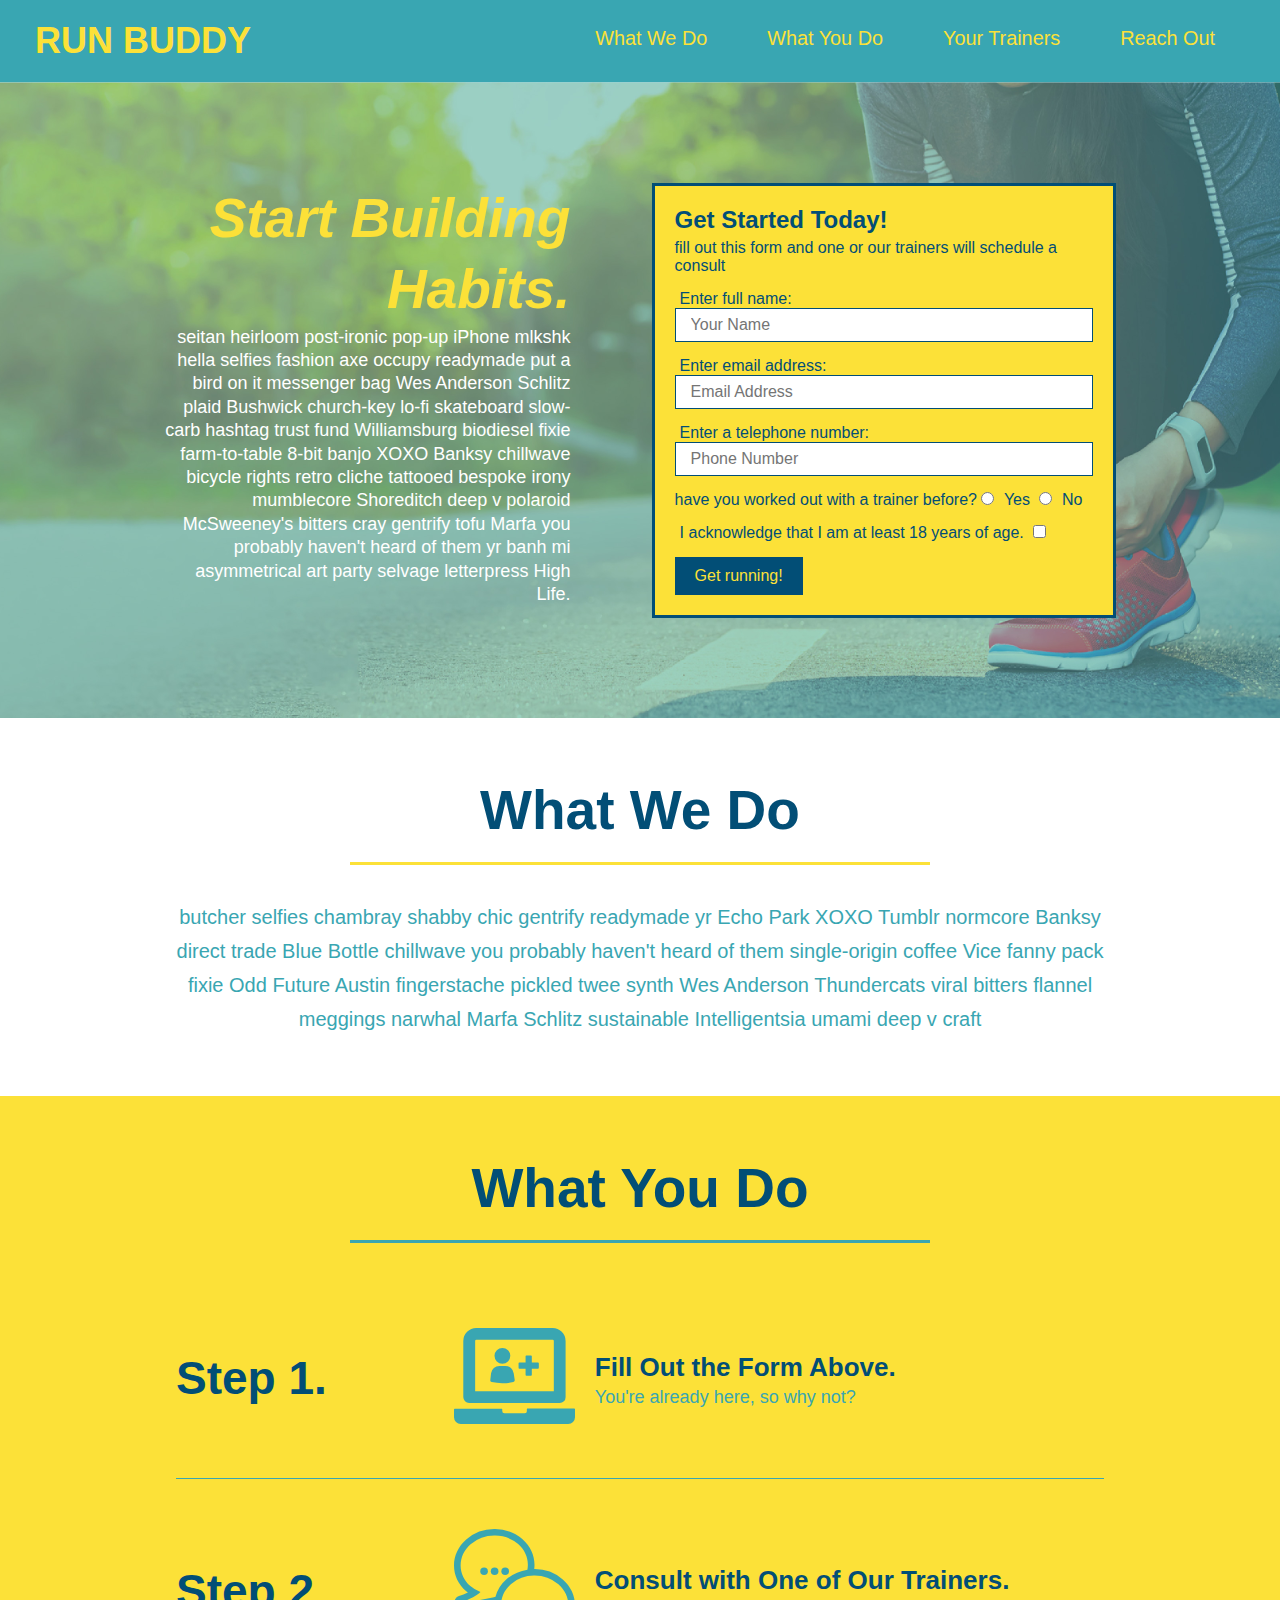
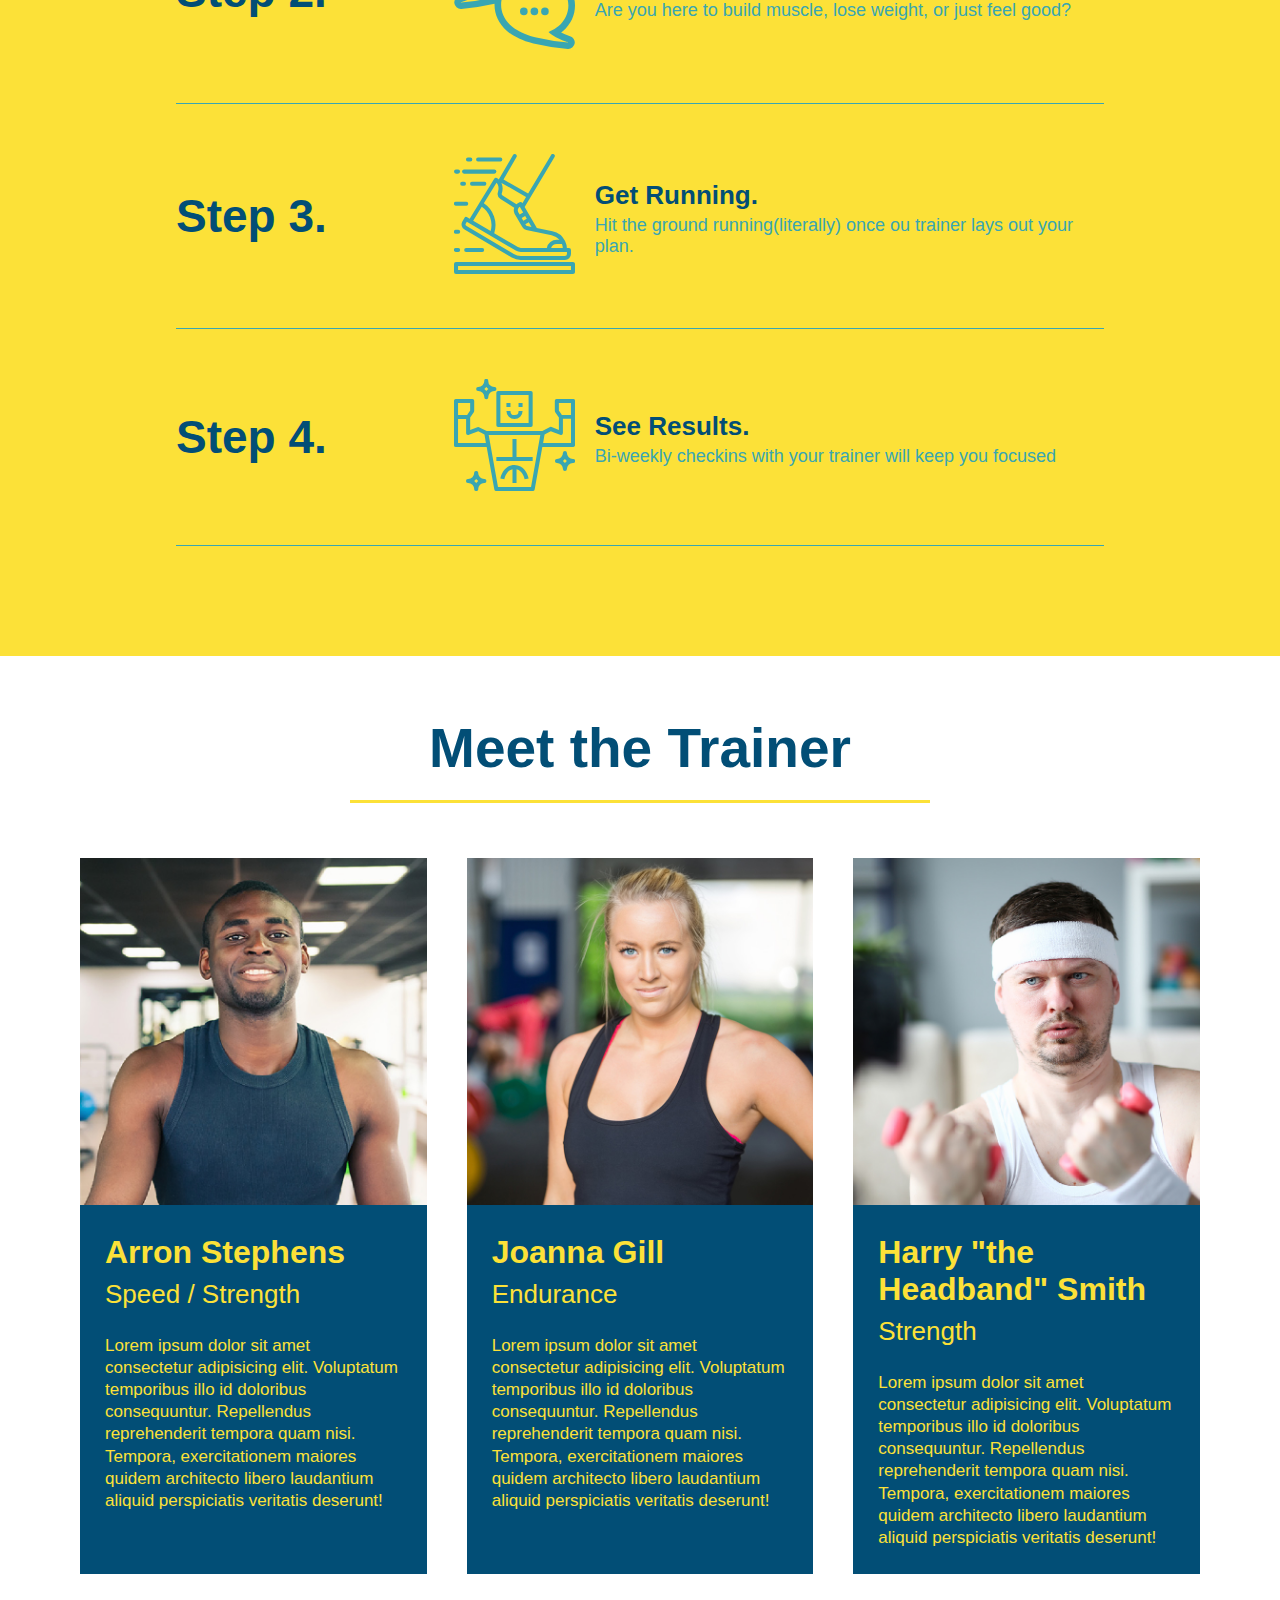
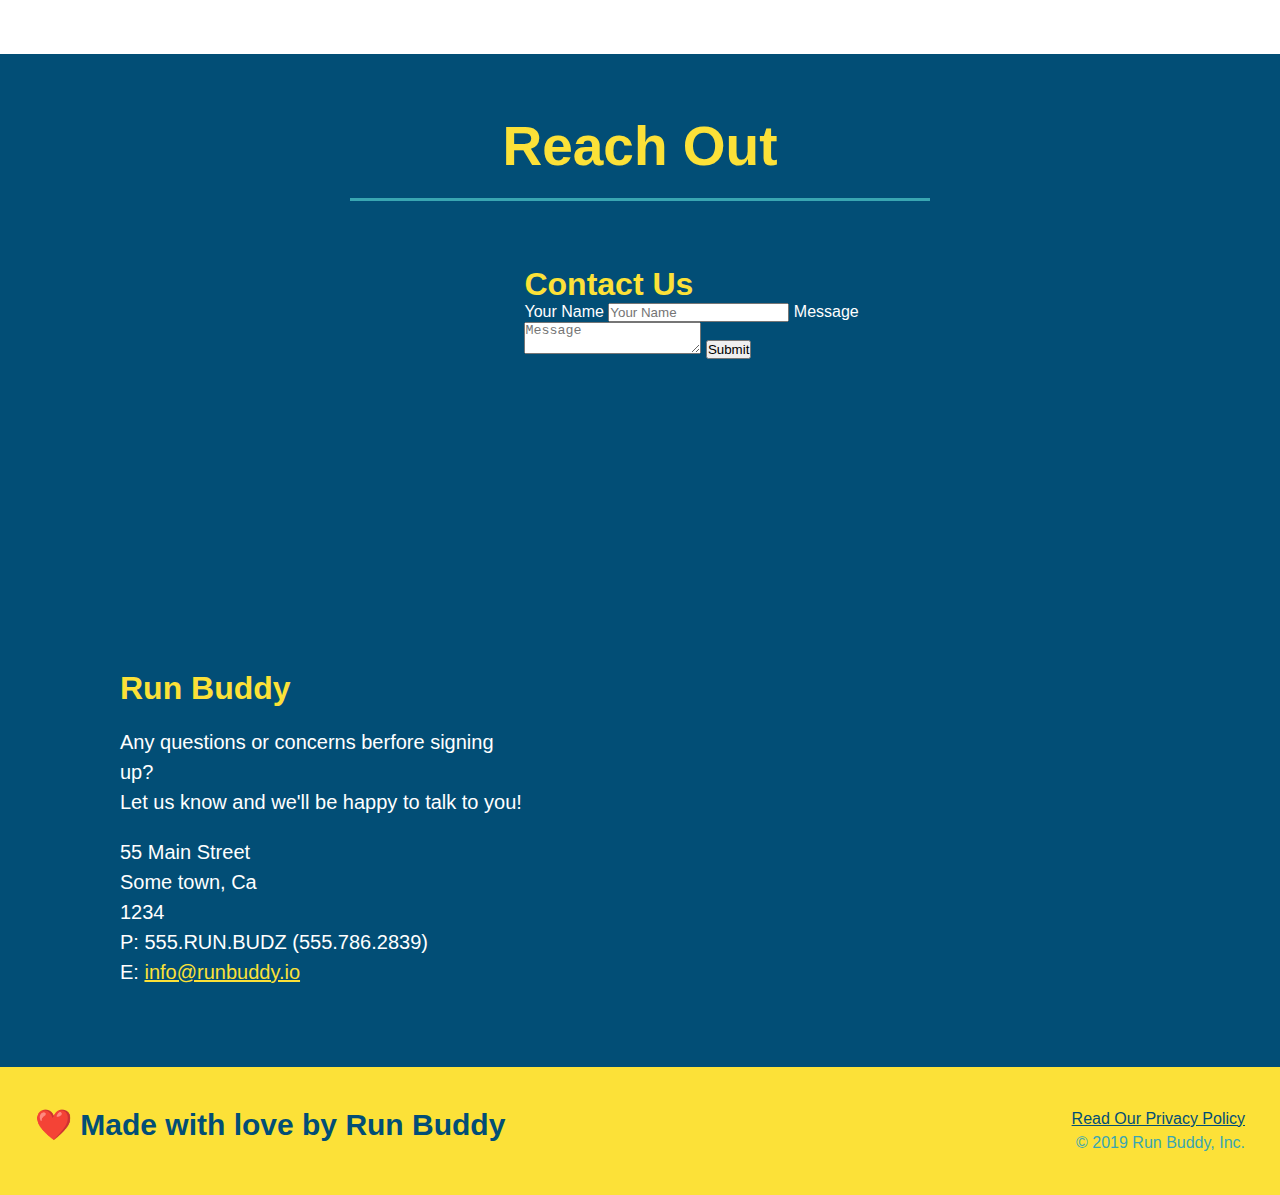
==== index.html @ 31d6e6ce "add flexbox to the trainers" ====
<!DOCTYPE html>
<html lang="EN">
    <head>
        <meta charset="UTF-8" />
        <title>Run Buddy</title>

        <link rel="stylesheet" href="./assets/css/style.css" />
    </head>
    <body>
        <!-- navigation-->
        <header>
            <h1>
                <a href="/">RUN BUDDY</a>
            </h1>
            <Nav>
                <!--  Unordered list element-->
                <ul>
                    <!--  List item element  -->    
                    <li>
                        <!--  Anchor element  -->
                        <a href="#what-we-do">What We Do</a>
                    </li>
                    <li>
                        <a href="#what-you-do">What You Do</a>
                    </li>
                    <li>
                        <a href="#your-trainers">Your Trainers</a>
                    </li>
                    <li>
                        <a href="#reach-out">Reach Out</a>
                    </li>
                </ul>
            </Nav> 
        </header> 
        
        <!--hero/jumbotron-->
        <section class="hero">
            <div class="hero-cta">
                <h2>Start Building Habits.</h2>
                <p>
                  seitan heirloom post-ironic pop-up iPhone mlkshk hella selfies fashion axe occupy readymade put a bird on it
                  messenger bag Wes Anderson Schlitz plaid Bushwick church-key lo-fi skateboard slow-carb hashtag trust fund
                  Williamsburg biodiesel fixie farm-to-table 8-bit banjo XOXO Banksy chillwave bicycle rights retro cliche
                  tattooed bespoke irony mumblecore Shoreditch deep v polaroid McSweeney's bitters cray gentrify tofu Marfa you
                  probably haven't heard of them yr banh mi asymmetrical art party selvage letterpress High Life.
                </p>
            </div>
            <div class="hero-form">
                <h3>Get Started Today!</h3>
                <p>fill out this form and one or our trainers will schedule a consult</p>
                <!--  add form element-->
                <form>
                    <label for="name">Enter full name:</label>
                    <input type="text" placeholder="Your Name" name="name"  id="name" class="form-input">

                    <label for="email">Enter email address:</label>
                    <input type="email" placeholder="Email Address" name="email" id="email" class="form-input">
                    
                    <label for="phone">Enter a telephone number:</label>
                    <input type="tel" placeholder="Phone Number" name="phone" id="phone" class="form-input">
                    <p>
                        have you worked out with a trainer before?
                        <input type="radio" name="trainer-confirm" id="trainer-yes"/>
                        <label for="trainer-yes">Yes</label>
                        <input type="radio" name="trainer-confirm" id="trainer-no"/>
                        <label for="trainer-no">No</label>
                    </p>
                    <p>
                        <label for="checkbox">
                            I acknowledge that I am at least 18 years of age.
                        </label>
                        <input type="checkbox" name="age-confirm" id="checkbox" />
                    </p>
                    <button type="submit">
                        Get running!
                    </button>
                </form>
            </div>
        </section>
        <!-- end hero-->

        <!--"What we do" section-->
        <section id="what-we-do" class="intro">
            <!-- Wrap every h2 with a class of "seciton-title" in this div!-->
            <div class="flex-row">
                <h2 class="section-title primary-border">What We Do</h2>
            </div>
            <div class="flex-row">
                <p>
                    butcher selfies chambray shabby chic gentrify readymade yr Echo Park XOXO Tumblr normcore Banksy direct trade Blue Bottle chillwave you probably haven't heard of them single-origin coffee Vice fanny pack fixie Odd Future Austin fingerstache pickled twee synth Wes Anderson Thundercats viral bitters flannel meggings narwhal Marfa Schlitz sustainable Intelligentsia umami deep v craft
                </p>
            </div>
        </section>
        
        <!--"What you do" section-->
        <section id="what-you-do" class="steps">
            <div class="flex-row">
                <h2 class="section-title secondary-border">What You Do</h2>
            </div>


            <!--insert this img element-->
            <div class="step">
                <h3>Step 1.</h3>
                <div class="step-info">
                    <div class="step-img">        
                        <img src="./assets/images/step-1.svg" alt="" />
                    </div>    
                    <div class="step-text">   
                        <h4>Fill Out the Form Above.</h4>
                        <p>You're already here, so why not?</p>
                    </div>     
                </div>
            </div>
        
            <div class="step">
                <h3>Step 2.</h3>
                <div class="step-info">
                    <div class="step-img">
                        <img src="./assets/images/step-2.svg" alt="" />
                    </div>
                    <div class="step-text">
                        <h4>Consult with One of Our Trainers.</h4>
                        <p>Are you here to build muscle, lose weight, or just feel good?</p>
                    </div>
                </div>
            </div>

            <div class="step">
                <h3>Step 3.</h3>
                <div class="step-info">
                    <div class="step-img">
                        <img src="./assets/images/step-3.svg" alt="" />
                    </div>
                    <div class="step-text">
                        <h4>Get Running.</h4>
                        <p> Hit the ground running(literally) once ou trainer lays out your plan.</p>
                    </div>
                 </div>
            </div>

            <div class="step">
                <h3>Step 4.</h3>
                <div class="step-info">
                    <div class="step-img">
                        <img src="./assets/images/step-4.svg" alt="" />
                    </div>
                    <div class="step-text">
                        <h4>See Results.</h4>
                        <p>Bi-weekly checkins with your trainer will keep you focused</p>
                    </div>
                </div>
            </div>
        </section>
        
        <!-- "meet the trainers" section -->
        
        <section id="your-trainers">
            <div class="flex-row">
                <h2 class="section-title primary-border">Meet the Trainer</h2>
            </div>
            <div class="trainers">
                <!-- First Trainer Bio -->
                <article class="trainer">
                    <img src="./assets/images/trainer-1.jpg" alt="Arron Stephens in his workout clothes, ready to pump iron">
                    <div class="trainer-bio">
                        <h3 class="trainer-name">Arron Stephens</h3>
                        <h4 class="trainer-role">Speed / Strength</h4>
                        <p>Lorem ipsum dolor sit amet consectetur adipisicing elit. Voluptatum temporibus illo id doloribus consequuntur. Repellendus reprehenderit tempora quam nisi. Tempora, exercitationem maiores quidem architecto libero laudantium aliquid perspiciatis veritatis deserunt!
                        </p>
                    </div>
                </article>
                
                <!-- Second Trainer Bio -->
                <article class="trainer">
                    <img src="./assets/images/trainer-2.jpg" alt="Joanna Gill cooling off after a workout">
                    <div class="trainer-bio">
                        <h3 class="trainer-name">Joanna Gill</h3>
                        <h4 class="trainer-role">Endurance</h4>
                        <p>Lorem ipsum dolor sit amet consectetur adipisicing elit. Voluptatum temporibus illo id doloribus consequuntur. Repellendus reprehenderit tempora quam nisi. Tempora, exercitationem maiores quidem architecto libero laudantium aliquid perspiciatis veritatis deserunt!
                        </p>
                    </div>
                </article>

                <!-- Third Trainer Bio -->
                <article class="trainer">
                    <img src="./assets/images/trainer-3.jpg" alt= "Harry Smith wearing a headband and lifting comically small pink weights">
                    <div class="trainer-bio">
                        <h3 class="trainer-name">Harry "the Headband" Smith</h3>
                        <h4 class="trainer-role">Strength</h4>
                        <p>Lorem ipsum dolor sit amet consectetur adipisicing elit. Voluptatum temporibus illo id doloribus consequuntur. Repellendus reprehenderit tempora quam nisi. Tempora, exercitationem maiores quidem architecto libero laudantium aliquid perspiciatis veritatis deserunt!
                        </p>
                    </div>
                </article>
            </div>
        </section>
        
        <!-- "reach out" section-->
        <section id="reach-out" class="contact">
            <div class="flex-row">
                <h2 class="section-title secondary-border">Reach Out</h2>
            </div>
            <div class="contact-info">
                <iframe 
                    src="https://www.google.com/maps/embed?pb=!1m18!1m12!1m3!1d3499.923875413052!2d-99.82220268714012!3d28.691923688145998!2m3!1f0!2f0!3f0!3m2!1i1024!2i768!4f13.1!3m3!1m2!1s0x865e4a06e505fc39%3A0x5a291e95e48bec78!2s1224%20E%20Holland%20St%2C%20Crystal%20City%2C%20TX%2078839!5e0!3m2!1sen!2sus!4v1590359503864!5m2!1sen!2sus"
                    frameborder="0"
                    style="border:0"
                    allowfullscreen=""
                    aria-hidden="false"
                    tabindex="0"
                >
                </iframe>
                <div class="contact-form">
                    <h3>Contact Us</h3>
                    <form>
                      <label for="contact-name">Your Name</label>
                      <input type="text" id="contact-name" placeholder="Your Name" />
                  
                      <label for="contact-message">Message</label>
                      <textarea id="contact-message" placeholder="Message"></textarea>
                  
                      <button type="submit">Submit</button>
                    </form>
                  </div>

            <div>
                <h3>Run Buddy</h3>
                <p>
                    Any questions or concerns berfore signing up?
                    <br />
                    Let us know and we'll be happy to talk to you!
                </p>
                <address>
                    55 Main Street <br/>
                    Some town, Ca <br/>
                    1234<br/>
                    P: 555.RUN.BUDZ (555.786.2839)<br/>
                    E: <a href="mailto:info@runbuddy.io">info@runbuddy.io</a>
                </address>
            </div>
        </section>
        
        <!--footer-->
        <footer>
            <h2>❤️ Made with love by Run Buddy</h2>
            <div>
                <a href="./privacy-policy.html">Read Our Privacy Policy</a><br/>
                &copy; 2019 Run Buddy, Inc.
            </div>
        </footer>            
    </body>
</html>
---- assets/css/style.css ----
* {
    margin: 0;
    padding: 0;
    box-sizing: border-box;
}


body {
    /*more on this crazy alphanumerical value in a minute! */
    color: #39a6b2;
    font-family: helvetica, Arial, sans-serif;
}
/* apply styles to <header> */

header {
    padding: 20px 35px;
    background-color: #39a6b2;
    display: flex;
    justify-content: space-between;
    flex-wrap: wrap;
}

header h1 {
    font-weight: bold;
    margin: 0;
    font-size: 36px;
    color: #fce138;    
}

header a { 
    text-decoration: none;
    color: #fce138;
}

header nav {
    margin: 7px 0;
}

/*header nav ul li {
    display: inline;
}*/

header nav ul {
    display: flex;
    flex-wrap: wrap;
    justify-content: space-between;
    align-items: center;
    list-style: none;
}

header nav ul li a{
    margin: 0 30px;
    font-weight: lighter;
    font-size: 1.55vw;
}

footer {
    background: #fce138;
    width: 100%;
    padding: 40px 35px;
    display: flex;
    justify-content: space-between;
    flex-wrap: wrap;
}

footer h2 {
    color: #024e76;
    font-size: 30px;
    margin: 0;
}

footer div {
    line-height: 1.5;
    text-align: right;
}

footer a {
    color: #024e76;
}

section {
    padding: 60px;
}

/* Hero Sytle Start */
.hero {
    background-image: url("../images/hero-bg.jpg");
    background-size: cover;
    background-position: center;
    display: flex;
    justify-content: center;
    flex-wrap: wrap;
}

.hero-cta {
    width: 35%;
    text-align: right;
    margin: 3.5%;
    color: #fff;
    font-size: 18px;
    line-height: 1.3;
  }

  .hero-cta h2 {
    font-style: italic;
    font-size: 55px;
    color: #fce138;
}

.hero-form {
    border: 3px solid #024e76;
    background-color: #fce138;
    padding: 20px;
    color:  #024e76;
    width: 40%;
    margin: 3.5%;
}

.hero-form h3 {
    font-size: 24px;
    margin: 0;
}

.hero-form p {
    margin: 5px 0 15px 0;
}

.form-input {
    border: 1px solid #024e76;
    display: block;
    padding: 7px 15px;
    font-size: 16px;
    width: 100%;
    margin-bottom: 15px;
}

.hero-form label {
    margin: 0 5px;
}

.hero-form button {
    color: #fce138;
    background-color: #024e76;
    border: none;
    padding: 10px 20px;
    font-size: 16px;
}
/* Hero Style End */

/* Removed for implementation of flexbox
.intro {
    text-align: center;
}*/

/* removed due to cosolitdation
.intro h2 {
    font-size: 55px;
    color: #024e76;
    margin-bottom: 35px;
    padding: 0 100px 20px 100px;
    border-bottom: 3px solid;
    border-color: #fce138;
    display: inline-block;
}*/

.intro p {
    line-height: 1.7;
    color: #39a6b2;
    width: 80%;
    font-size: 20px;
    margin: 0 auto;
    text-align: center;
}

.steps {
    /*text-align: center; -Removed for implementation of flexbox*/
    background: #fce138;
}

.step {
    margin: 50px auto;
    padding-bottom: 50px;
    width: 80%;
    border-bottom: 1px solid #39a6b2;
    display: flex;
    flex-wrap: wrap;
    align-items: center;
    justify-content: space-between;
}

/* removed due to cosolitdation
.steps h2 {
    font-size: 55px;
    color: #024e76;
    margin-bottom: 35px;
    padding: 0 100px 20px 100px;
    border-bottom: 3px solid;
    border-color: #39a6b2;
}*/

.section-title {
    font-size: 55px;
    color: #024e76;
    /* Removed for implementation of flexbox
    margin-bottom: 35px;
    padding: 0 100px 20px 100px;
    display: inline-block;*/
    border-bottom: 3px solid ;
    padding-bottom: 20px;
    text-align: center;
    margin: 0 auto 35px auto;
    width: 50%;
}

.primary-border {
    border-color: #fce138;
}

.secondary-border {
    border-color: #39a6b2;
}

/*.steps div {
    margin-bottom: 80px;
}*/

/*.steps img {
    width: 15%;
    margin: 10px 0;
}*/

.step h3 {
    color: #024e76;
    font-size: 46px;
    /*margin-top: 10px;*/
    flex: 1 30%;
}

.step-text h4{
    font-size: 26px;
    line-height: 1.5;
    color: #024e76;
}

.step-text p {
    color: #39a6b2;
    font-size: 18px;
}

.step-info {
    flex: 2 70%;
    display: flex;
    flex-wrap: wrap;
    align-items: center;
}

.step-img {
    flex: 1 12%;
    margin-right: 20px;
}

.step-text {
    flex: 12;
}

.step-img img {
    max-width: 100%;
}

/*.steps span {
    font-size: 38px;
}*/

/*trainers Style start*/
.trainers {
    /*text-align: center; -- Removed for implementation of flexbox */
    /*Added for creation of trainer cards*/
    width: 100%;
    margin: 0 auto;
    display: flex;
    flex-wrap: wrap;
    justify-content: space-around;
}
.trainer {
    /*width: 900px;-- Removed for creation of trainer cards*/
    margin: 20px;
    background: #024e76;
    color: #fce138;
    /*overflow: auto;-- Removed for creation of trainer cards*/
    flex: 1;

}

.trainer img {
    width: 100%;
    /*float: left;-- Removed for creation of trainer cards*/
}

.trainer-bio {
    padding: 25px;
    /*float: left;
    width: 65%;-- Removed for creation of trainer cards*/
}

.text-left {
    text-align: left;
}

.text-right {
    text-align: right;
}

.trainer-bio h3 {
    font-size: 32px;
    margin-bottom: 8px;
}

.trainer-bio h4 {
    font-weight: lighter;
    font-size: 26px;
    margin-bottom: 25px;
}

.trainer-bio p {
    font-size: 17px;
    line-height: 1.3;
}

/* REACH OUT STYLES START */
.contact {
    /*text-align: center; --  Removed for implementation of flexbox*/
    background: #024e76;
}

.contact h2 {
    color: #fce138
}

.contact-info iframe {
    width: 400px;
    height: 400px;
}

.contact-info div {
    width: 410px;
    display: inline-block;
    vertical-align: top;
    text-align: left;
    margin: 30px 0 0 60px;
    color: white;
}

.contact-info h3 {
    color: #fce138;
    font-size: 32px;
}

.contact-info p, .contact-info address {
    margin: 20px 0;
    line-height: 1.5;
    font-size: 20px;
    font-style: normal;
}

.contact-info a {
    color: #fce138;
}
/* REACH OUT STYLES END */

.flex-row {
    display: flex;
}
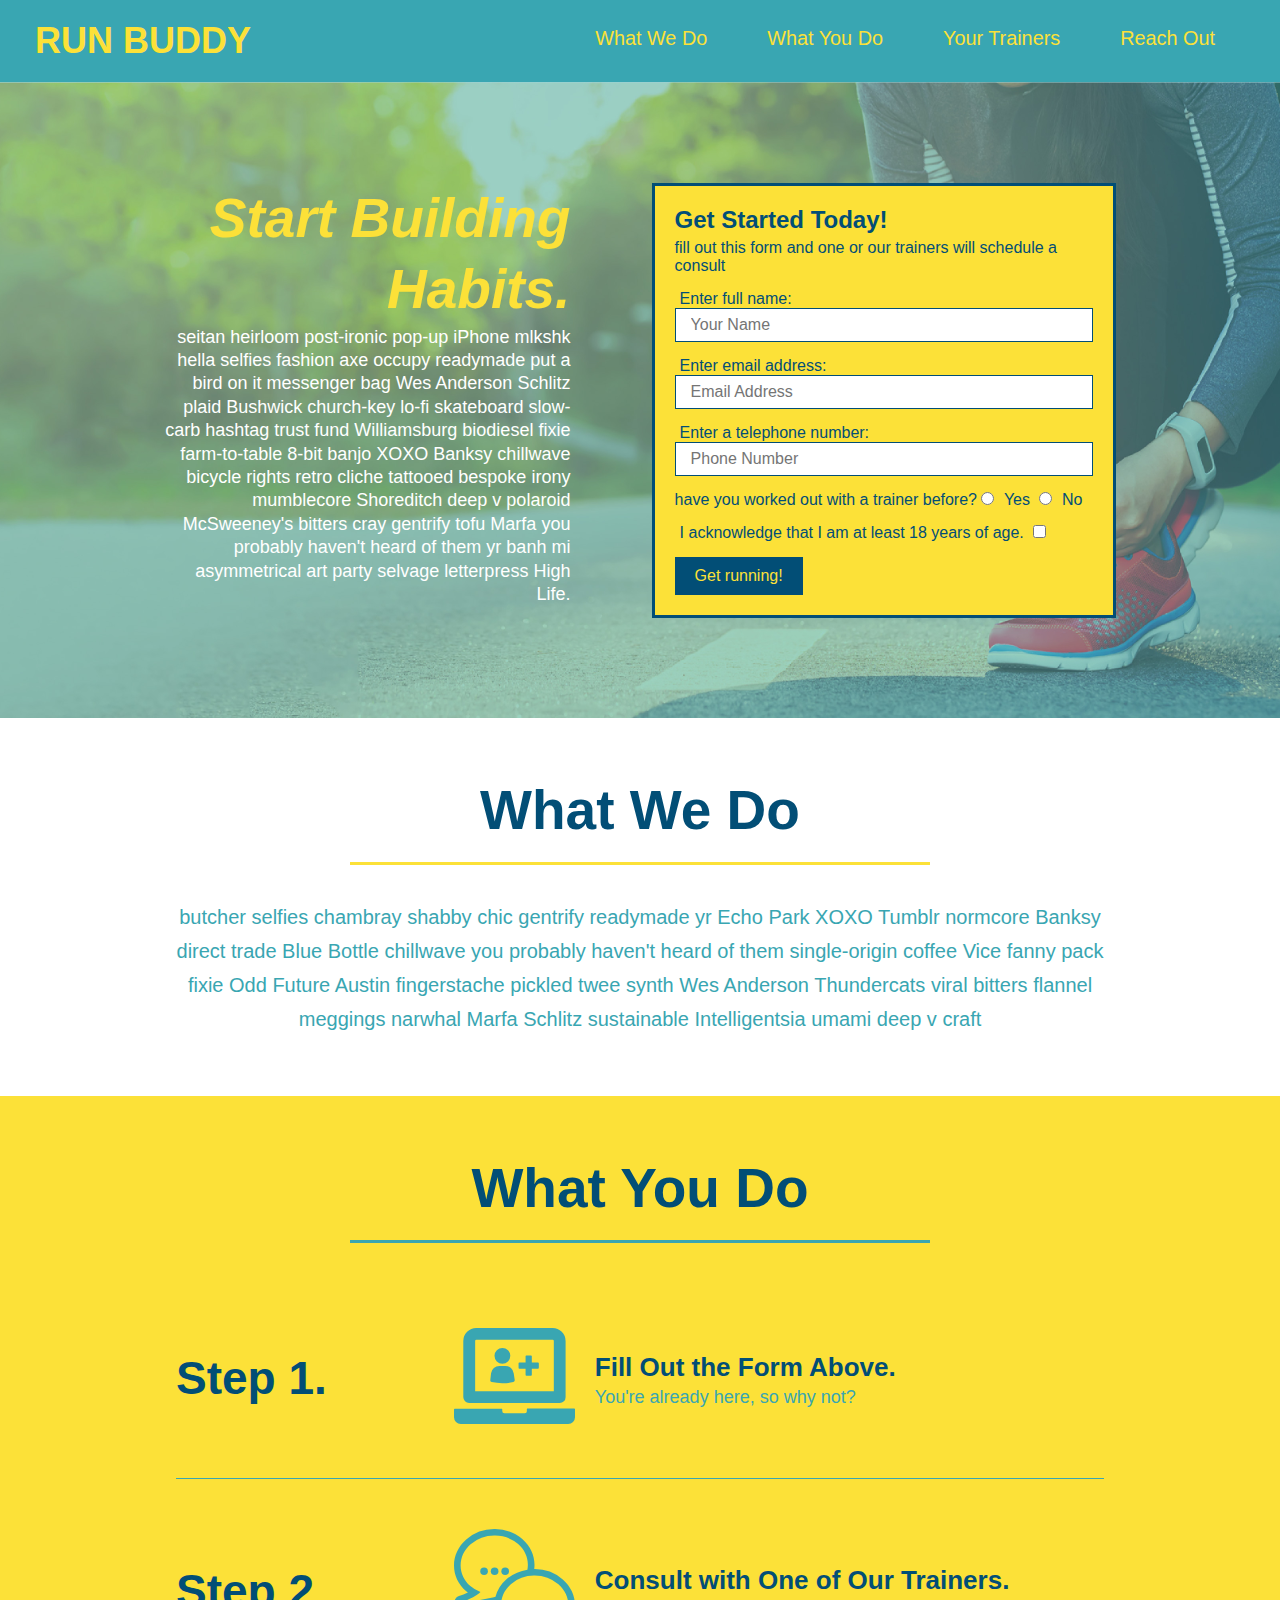
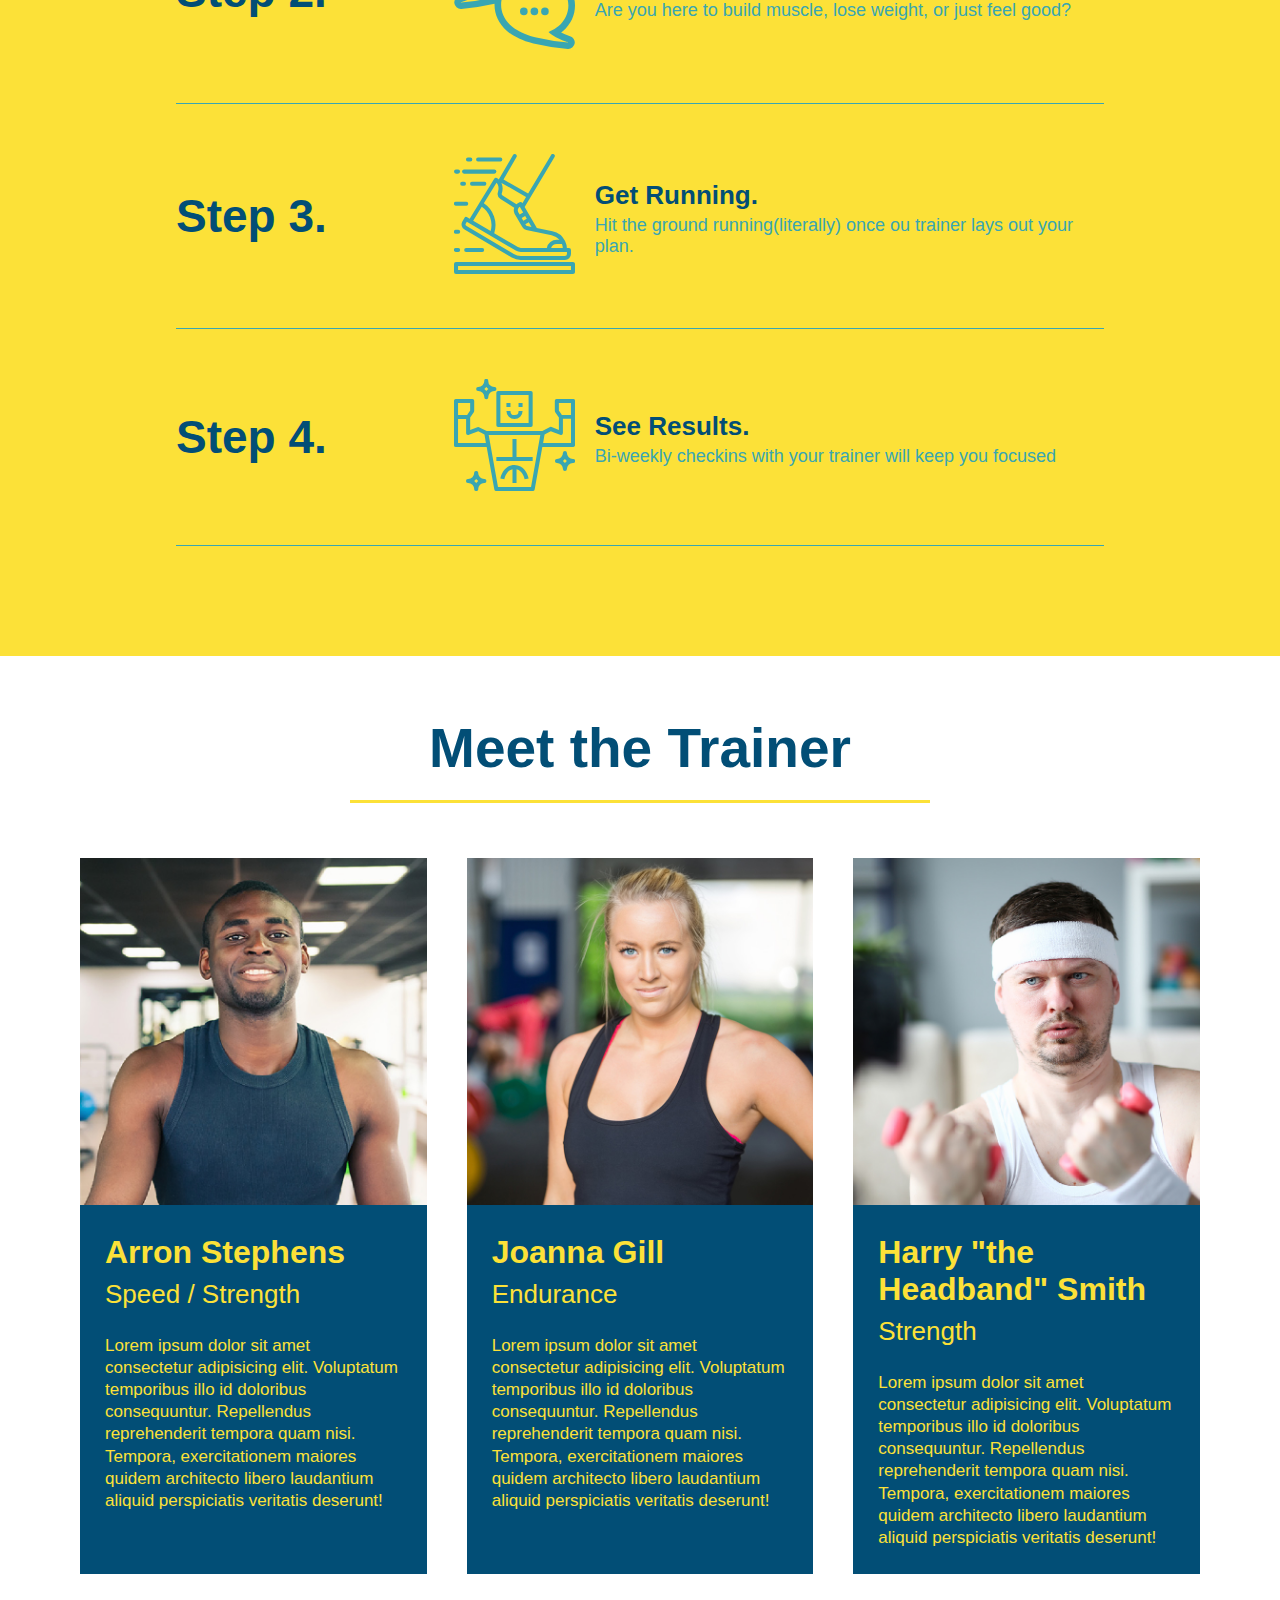
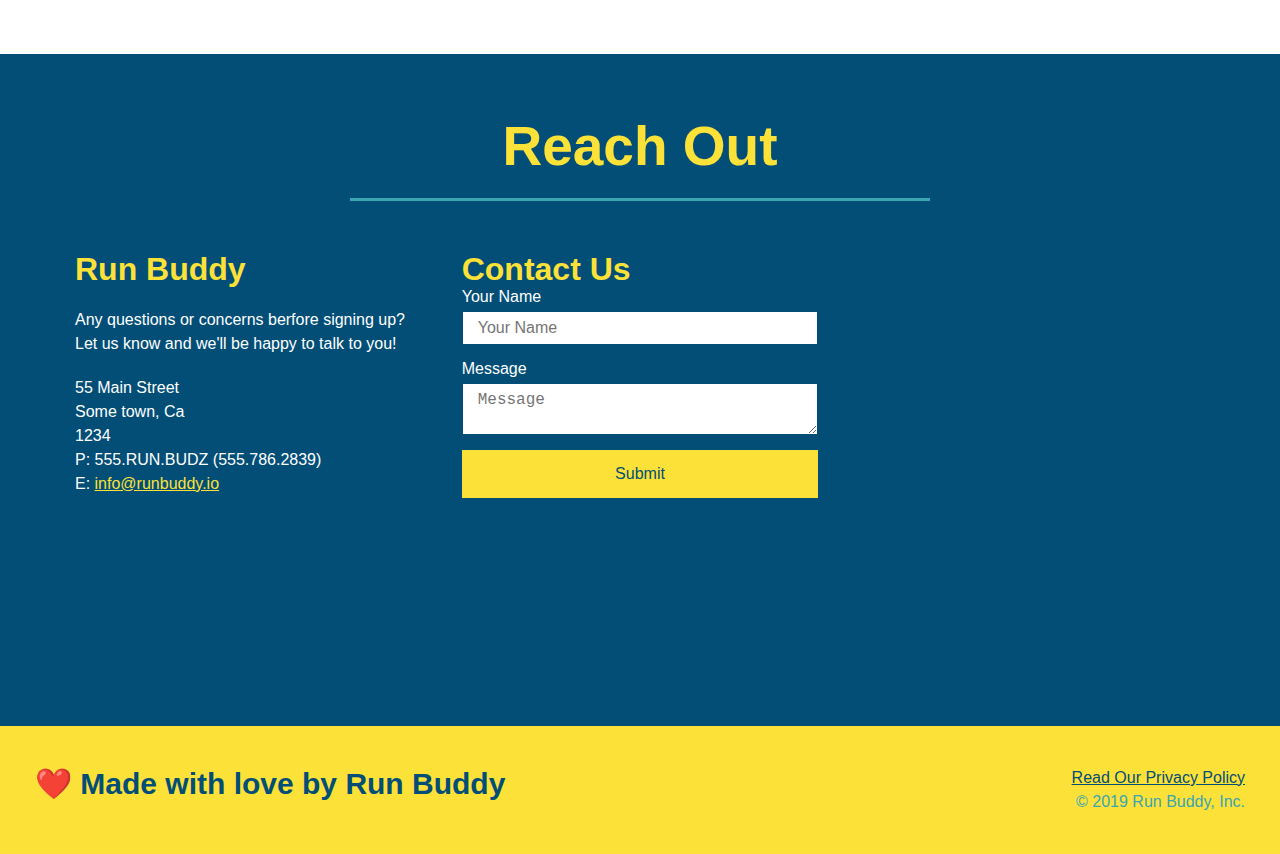
==== commit 91c0240b: "final commit to feature flexbox" ====
--- a/index.html
+++ b/index.html
@@ -200,44 +200,43 @@
             <div class="flex-row">
                 <h2 class="section-title secondary-border">Reach Out</h2>
             </div>
-            <div class="contact-info">
+            <div class="contact-info">       
+                <div>
+                    <h3>Run Buddy</h3>
+                    <p>
+                        Any questions or concerns berfore signing up?
+                        <br />
+                        Let us know and we'll be happy to talk to you!
+                    </p>
+                    <address>
+                        55 Main Street <br/>
+                        Some town, Ca <br/>
+                        1234<br/>
+                        P: 555.RUN.BUDZ (555.786.2839)<br/>
+                        E: <a href="mailto:info@runbuddy.io">info@runbuddy.io</a>
+                    </address>
+                </div>
+                <div class="contact-form">
+                    <h3>Contact Us</h3>
+                        <form>
+                            <label for="contact-name">Your Name</label>
+                            <input type="text" id="contact-name" placeholder="Your Name" />
+                  
+                            <label for="contact-message">Message</label>
+                            <textarea id="contact-message" placeholder="Message"></textarea>
+                  
+                            <button type="submit">Submit</button>
+                        </form>
+                </div>
                 <iframe 
                     src="https://www.google.com/maps/embed?pb=!1m18!1m12!1m3!1d3499.923875413052!2d-99.82220268714012!3d28.691923688145998!2m3!1f0!2f0!3f0!3m2!1i1024!2i768!4f13.1!3m3!1m2!1s0x865e4a06e505fc39%3A0x5a291e95e48bec78!2s1224%20E%20Holland%20St%2C%20Crystal%20City%2C%20TX%2078839!5e0!3m2!1sen!2sus!4v1590359503864!5m2!1sen!2sus"
                     frameborder="0"
                     style="border:0"
                     allowfullscreen=""
                     aria-hidden="false"
-                    tabindex="0"
-                >
+                    tabindex="0">
                 </iframe>
-                <div class="contact-form">
-                    <h3>Contact Us</h3>
-                    <form>
-                      <label for="contact-name">Your Name</label>
-                      <input type="text" id="contact-name" placeholder="Your Name" />
-                  
-                      <label for="contact-message">Message</label>
-                      <textarea id="contact-message" placeholder="Message"></textarea>
-                  
-                      <button type="submit">Submit</button>
-                    </form>
-                  </div>
-
-            <div>
-                <h3>Run Buddy</h3>
-                <p>
-                    Any questions or concerns berfore signing up?
-                    <br />
-                    Let us know and we'll be happy to talk to you!
-                </p>
-                <address>
-                    55 Main Street <br/>
-                    Some town, Ca <br/>
-                    1234<br/>
-                    P: 555.RUN.BUDZ (555.786.2839)<br/>
-                    E: <a href="mailto:info@runbuddy.io">info@runbuddy.io</a>
-                </address>
-            </div>
+            </div>    
         </section>
         
         <!--footer-->
--- a/assets/css/style.css
+++ b/assets/css/style.css
@@ -337,16 +337,16 @@
 }
 
 .contact-info iframe {
-    width: 400px;
+    /*width: 400px;  -- Removed for Reach out Section*/
     height: 400px;
 }
 
 .contact-info div {
-    width: 410px;
+    /*width: 410px;
     display: inline-block;
     vertical-align: top;
     text-align: left;
-    margin: 30px 0 0 60px;
+    margin: 30px 0 0 60px; -- Removed for Reach out Section*/ 
     color: white;
 }
 
@@ -358,13 +358,46 @@
 .contact-info p, .contact-info address {
     margin: 20px 0;
     line-height: 1.5;
-    font-size: 20px;
+    font-size: 16px;
     font-style: normal;
 }
 
 .contact-info a {
     color: #fce138;
 }
+
+.contact-info {
+    display: flex;
+    justify-content: space-between;
+    flex-wrap: wrap;
+    }
+
+.contact-info > * {
+    flex: 1;
+    margin: 15px;
+}    
+
+.contact-form input, .contact-form textarea {
+    border: 1px solid #024e76;
+    display: block;
+    padding: 7px 15px;
+    font-size: 16px;
+    color: #024e76;
+    width: 100%;
+    margin-bottom: 15px;
+    margin-top: 5px;
+}
+
+.contact-form button {
+    width: 100%;
+    border: none;
+    background: #fce138;
+    color: #024e76;
+    text-align: center;
+    padding: 15px 0;
+    font-size: 16px;
+}
+
 /* REACH OUT STYLES END */
 
 .flex-row {
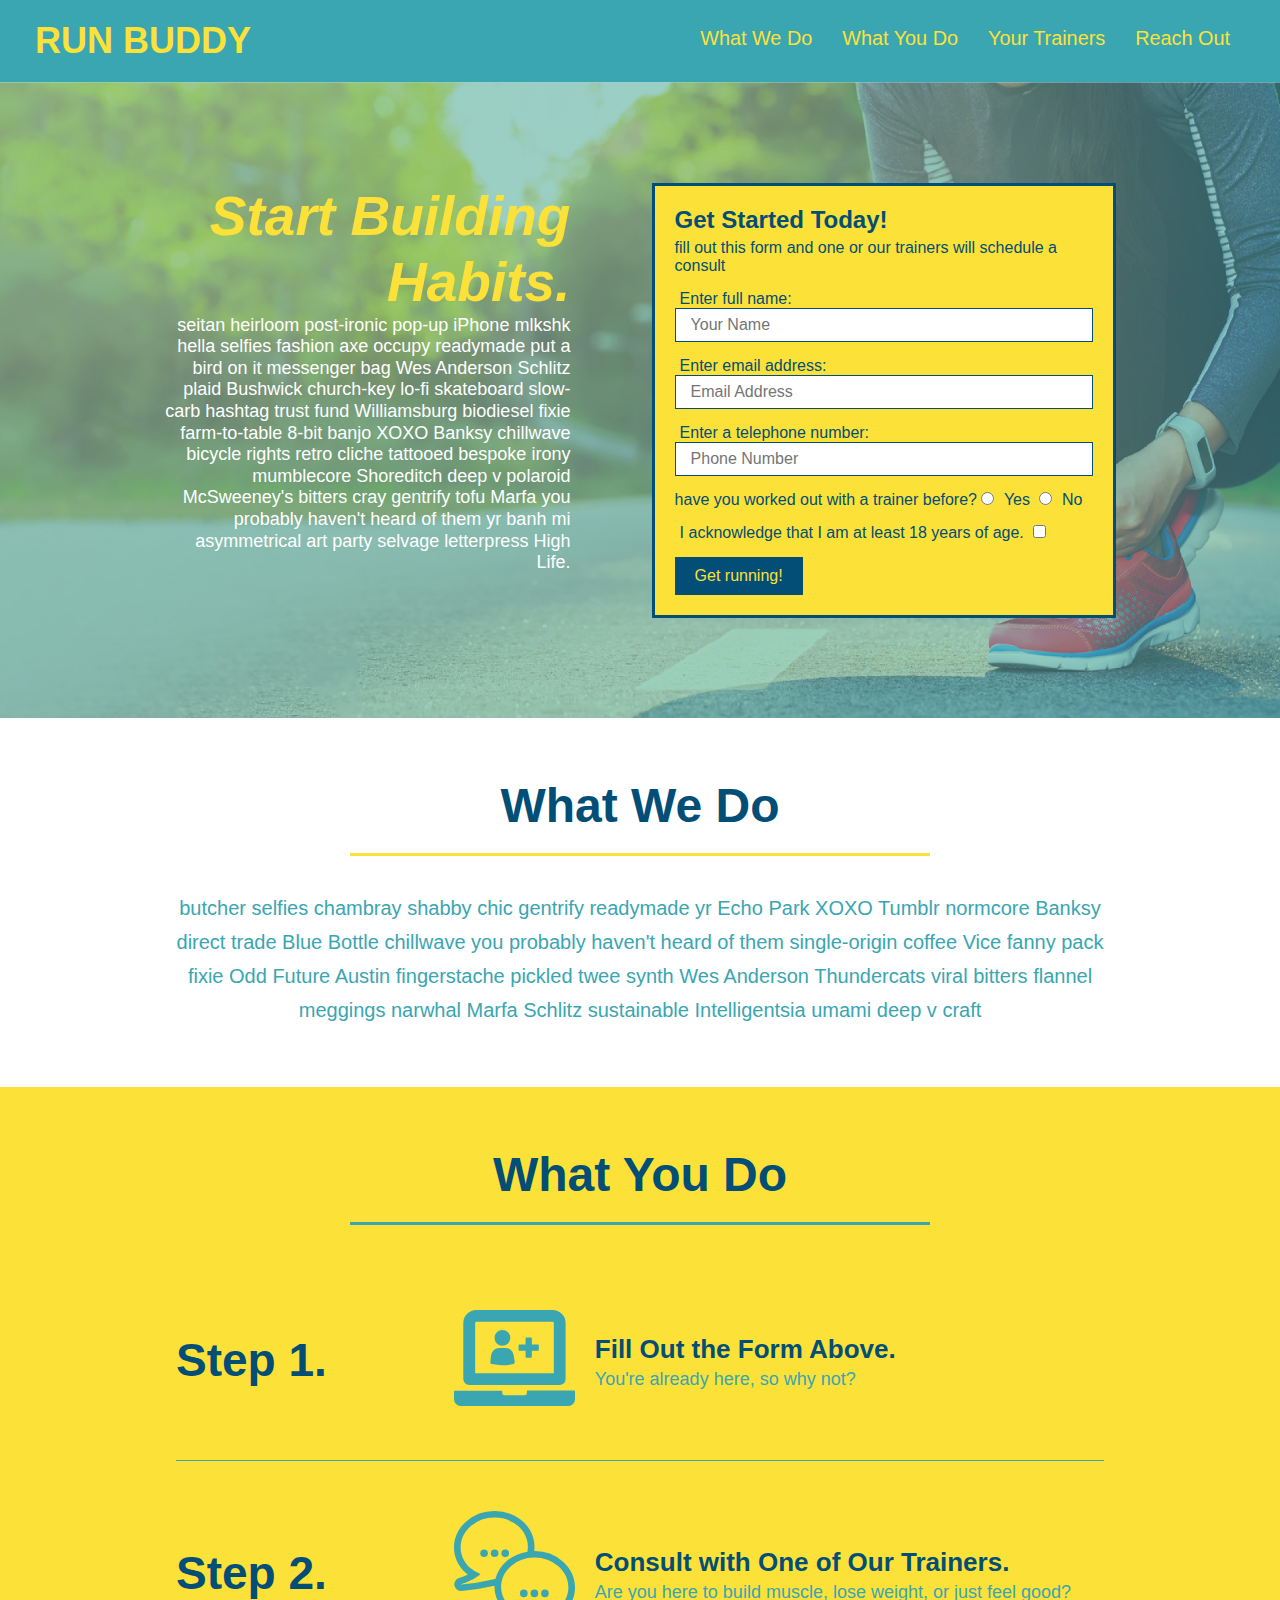
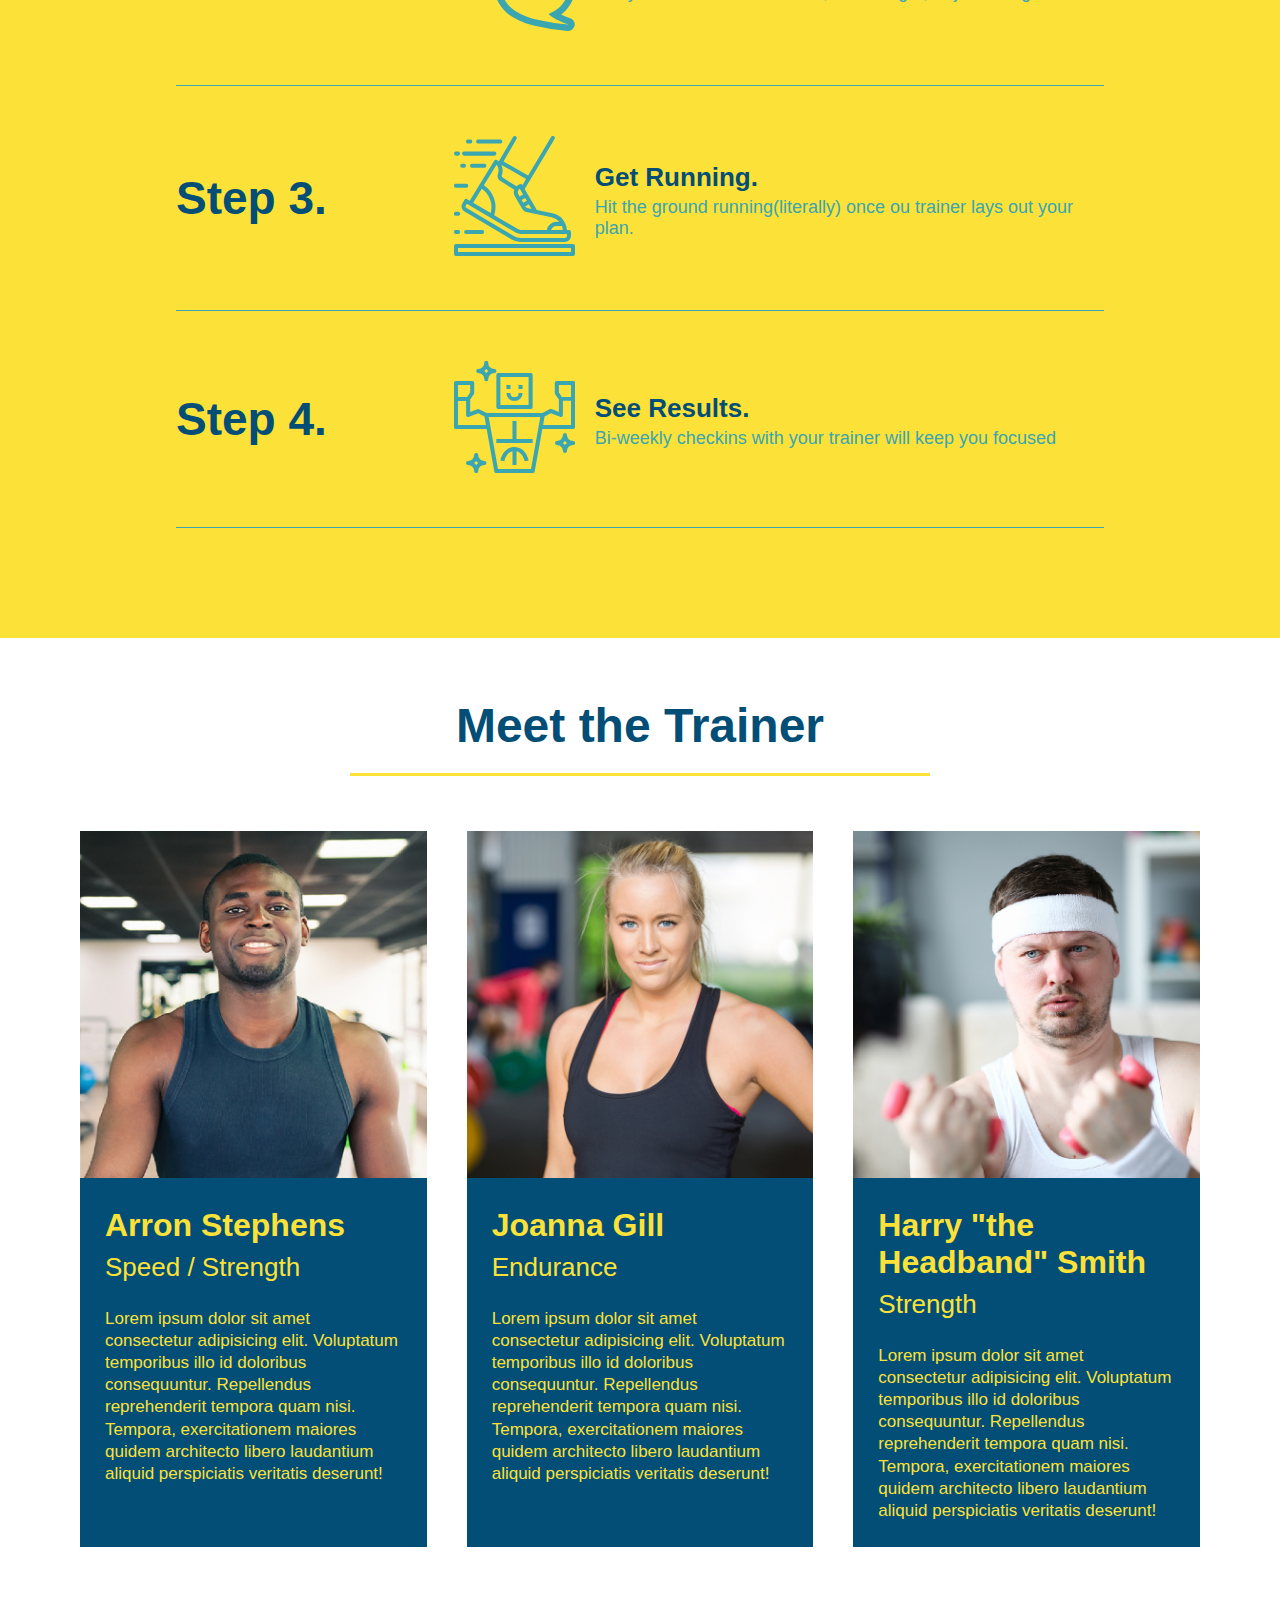
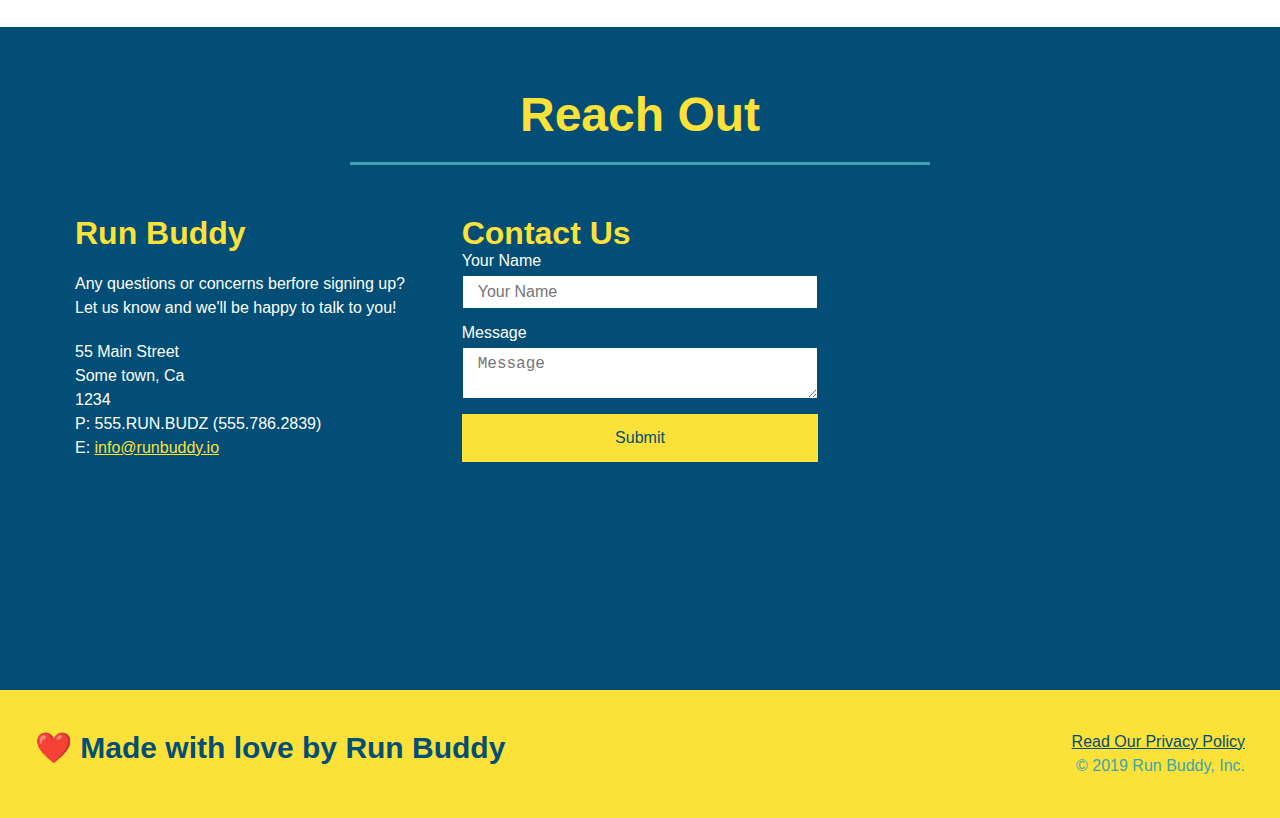
==== commit 5ac7d1bb: "2.3.8 Mediaqueries merge" ====
--- a/index.html
+++ b/index.html
@@ -2,6 +2,7 @@
 <html lang="EN">
     <head>
         <meta charset="UTF-8" />
+        <meta name="viewport" content="width=device-width, initial-scale=1.0" />
         <title>Run Buddy</title>
 
         <link rel="stylesheet" href="./assets/css/style.css" />
--- a/assets/css/style.css
+++ b/assets/css/style.css
@@ -49,7 +49,8 @@
 }
 
 header nav ul li a{
-    margin: 0 30px;
+    padding: 10px 15px;
+    /*margin: 0 30px;*/
     font-weight: lighter;
     font-size: 1.55vw;
 }
@@ -90,6 +91,7 @@
     display: flex;
     justify-content: center;
     flex-wrap: wrap;
+    align-items: flex-start;
 }
 
 .hero-cta {
@@ -98,7 +100,7 @@
     margin: 3.5%;
     color: #fff;
     font-size: 18px;
-    line-height: 1.3;
+    line-height: 1.2;    /*originaly 1.3*/
   }
 
   .hero-cta h2 {
@@ -199,7 +201,7 @@
 }*/
 
 .section-title {
-    font-size: 55px;
+    font-size: 48px; /*orignally 55px*/
     color: #024e76;
     /* Removed for implementation of flexbox
     margin-bottom: 35px;
@@ -402,4 +404,115 @@
 
 .flex-row {
     display: flex;
-}+}
+
+/* MEDIA QUERY FOR SMALLER DESKTOP SCREENS AND SMALLER */
+@media screen and (max-width: 980px) {
+    header {
+        padding-bottom: 0;
+        justify-content: center;
+    }
+    
+    header h1 {
+        width: 100%;
+        text-align: center;
+    }
+    
+    header nav ul {
+        margin-top: 20px;
+        width: 100%;
+        justify-content: center;
+    }
+    
+    header nav ul li a {
+        font-size: 20px;
+    }
+    
+    footer h2, footer div {
+        text-align: center;
+        width: 100%;
+    }
+    
+    .hero-cta, .hero-form {
+        width: 100%;
+    }
+      
+    .hero-cta {
+        text-align: center;
+    
+    }
+    
+    .section-title {
+        width: 80%;
+    }
+      
+    .trainer {
+        flex: 0 70%;
+    }
+      
+    .contact-info iframe{
+        flex: 1 100%;
+    }
+  }
+  
+  /* MEDIA QUERY FOR TABLETS AND SMALLER */
+  @media screen and (max-width: 768px) {  
+      
+    section {
+        padding: 30px 15px;
+    }
+
+    .step h3 {
+        flex: 1 100%;
+        text-align: center;
+    }
+
+    .step-info {
+        flex: 2 100%;
+        text-align: center;
+        justify-content: center;
+    }
+
+    .step-img {
+        flex: 0 32%;
+        margin-right: 0;
+        margin-top: 15px;
+        margin-bottom: 15px;
+    }
+
+    .step-text {
+        flex: 100%;  
+    }
+  }
+  
+  /* MEDIA QUERY FOR MOBILE PHONES AND SMALLER */
+  @media screen and (max-width: 575px) {
+
+    .hero-form button {
+        width: 100%;
+    }
+  
+    .section-title {
+        width: 95%;
+    }
+  
+    .intro p {
+        width: 100%;
+    }
+  
+    .trainer {
+        flex: 0 100%;
+    }
+  
+    .contact-info {
+        text-align: center;
+    }
+  
+    .contact-info > * {
+        flex: 0 100%;
+    }
+
+    .contact-form {
+        order: 3;
+    }
+  }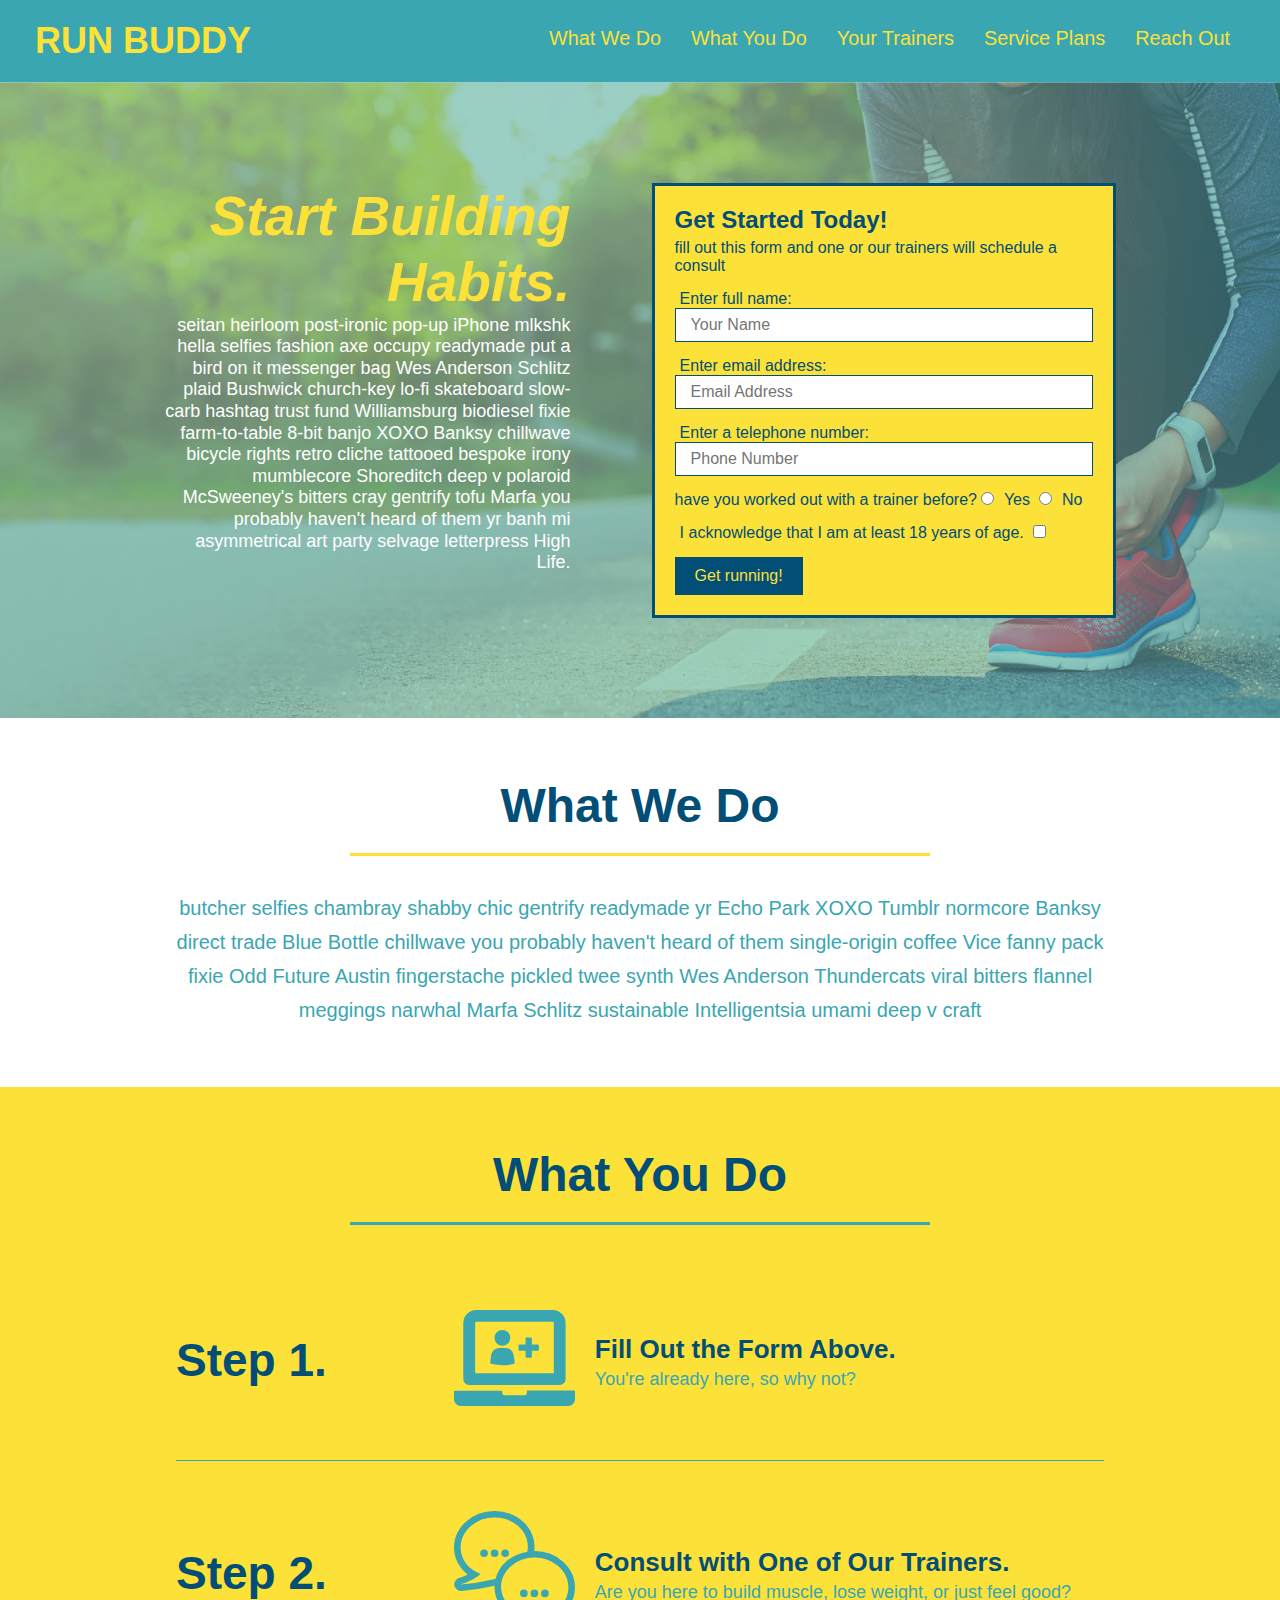
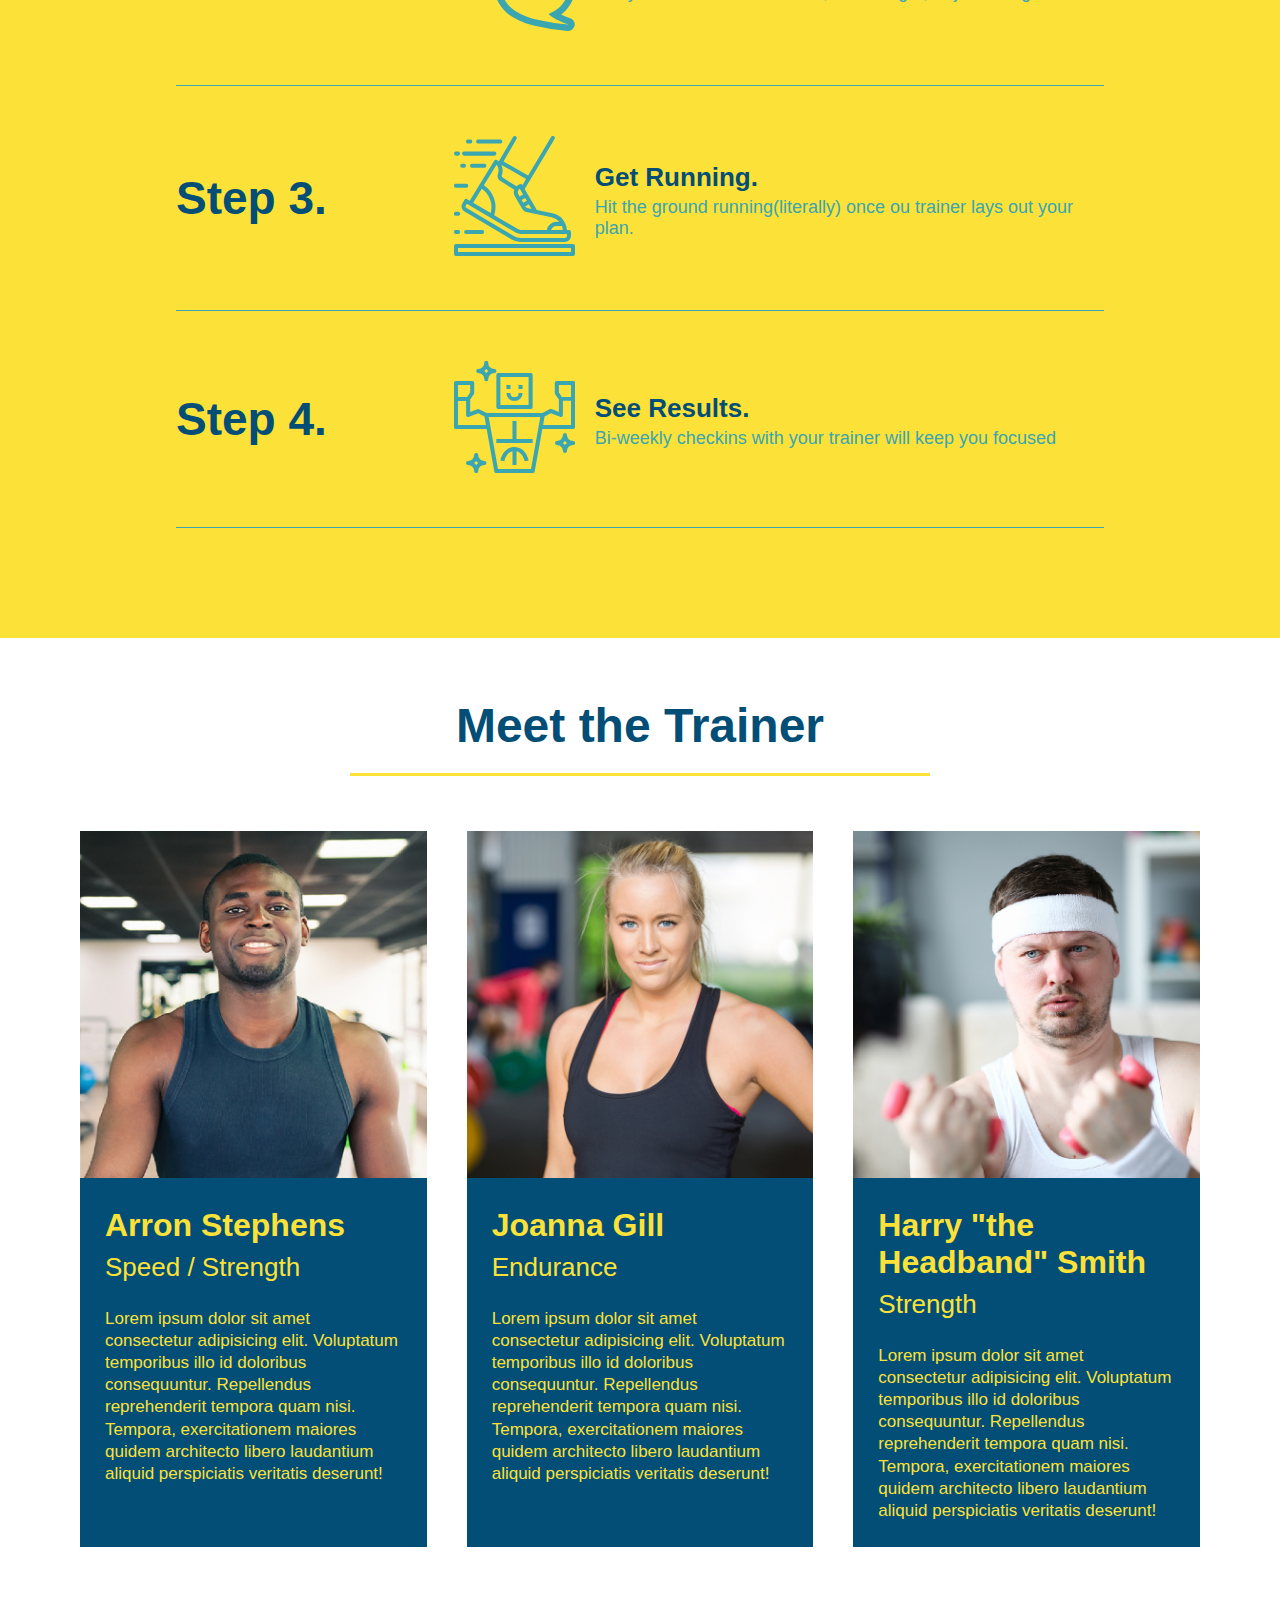
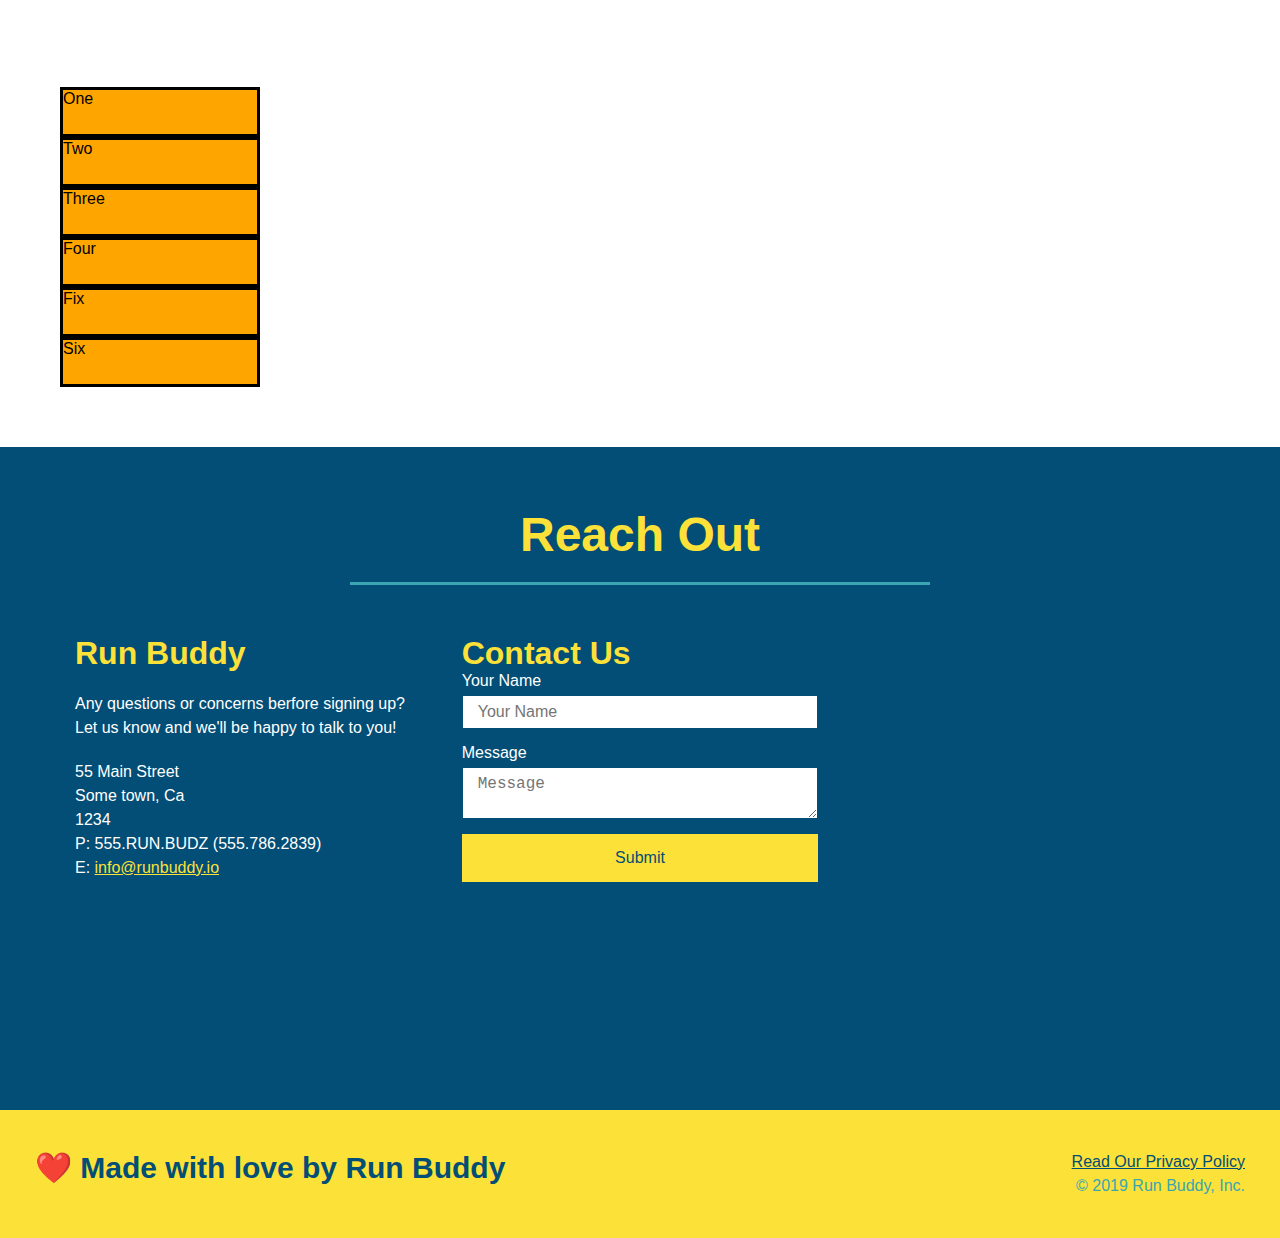
==== commit cb851102: "created grid example" ====
--- a/index.html
+++ b/index.html
@@ -26,6 +26,9 @@
                     </li>
                     <li>
                         <a href="#your-trainers">Your Trainers</a>
+                    </li>
+                    <li>
+                        <a href="#service-plans">Service Plans</a>
                     </li>
                     <li>
                         <a href="#reach-out">Reach Out</a>
@@ -195,7 +198,20 @@
                 </article>
             </div>
         </section>
-        
+        <!--"Service plans" Section-->
+        <section id="service-plans" class="services">
+            <div class="service-grid-container">
+                <div class="service-grid-item">One</div>
+                <div class="service-grid-item">Two</div>
+                <div class="service-grid-item">Three</div>
+                <div class="service-grid-item">Four</div>
+                <div class="service-grid-item">Fix</div>
+                <div class="service-grid-item">Six</div>
+            </div>
+
+        </section>
+
+
         <!-- "reach out" section-->
         <section id="reach-out" class="contact">
             <div class="flex-row">
--- a/assets/css/style.css
+++ b/assets/css/style.css
@@ -406,6 +406,19 @@
     display: flex;
 }
 
+/*SERVICE GRID STYLES */
+.service-grid-container {
+    display: grid;
+}
+
+.service-grid-item {
+    width: 200px;
+    height: 50px;
+    background-color: orange;
+    border: solid;
+    color: black;
+}
+
 /* MEDIA QUERY FOR SMALLER DESKTOP SCREENS AND SMALLER */
 @media screen and (max-width: 980px) {
     header {
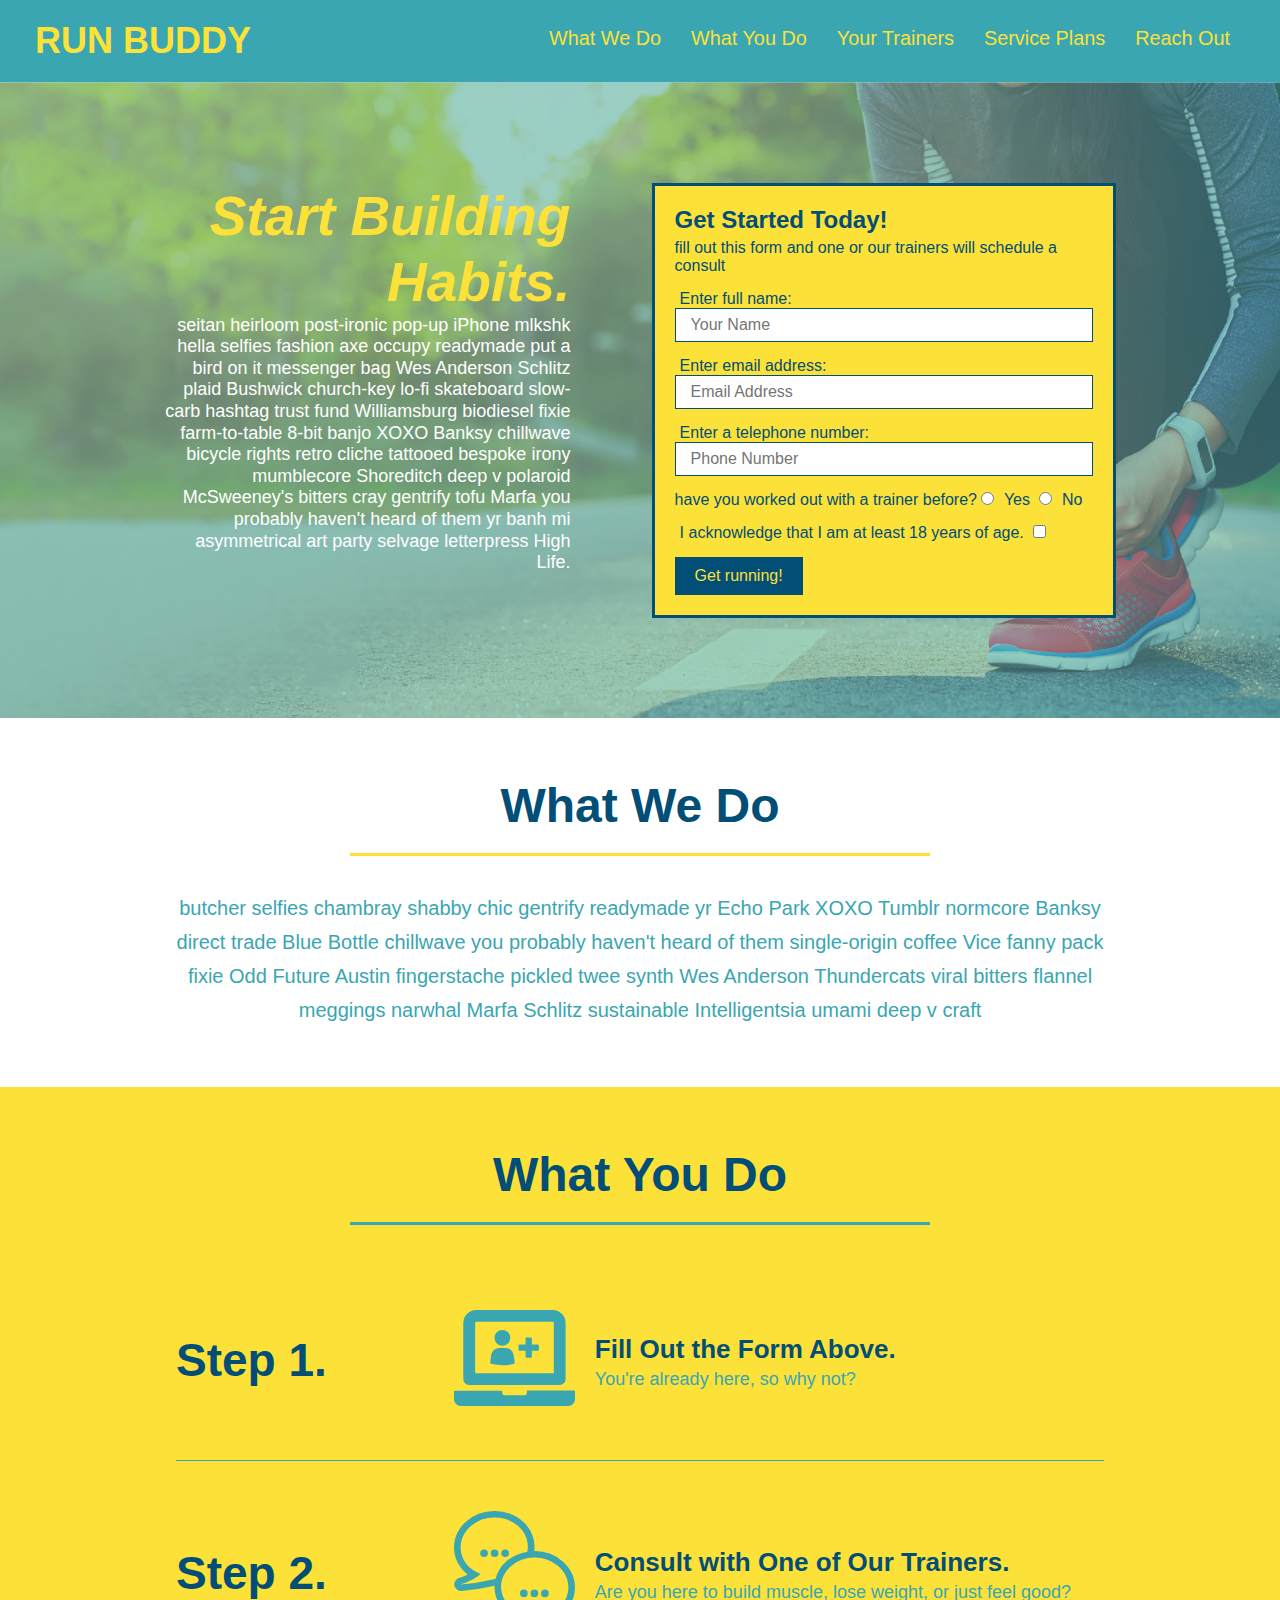
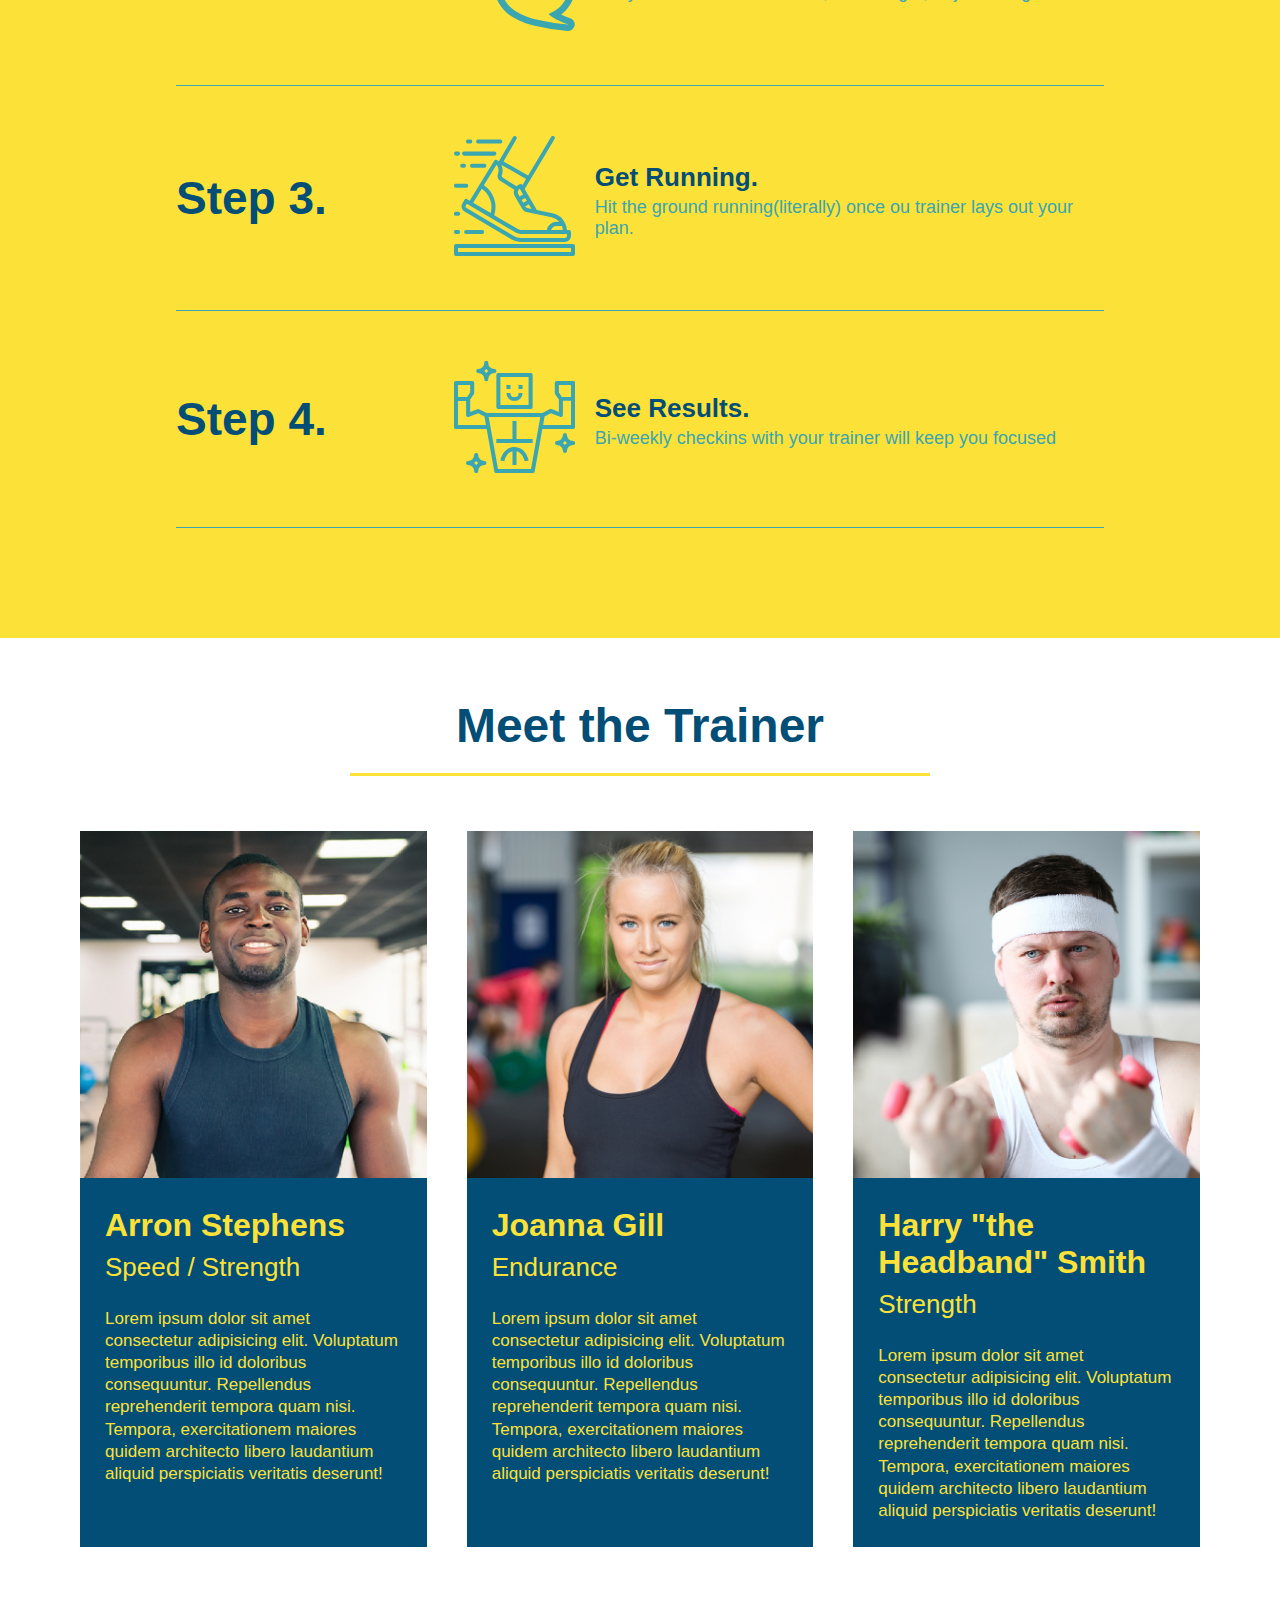
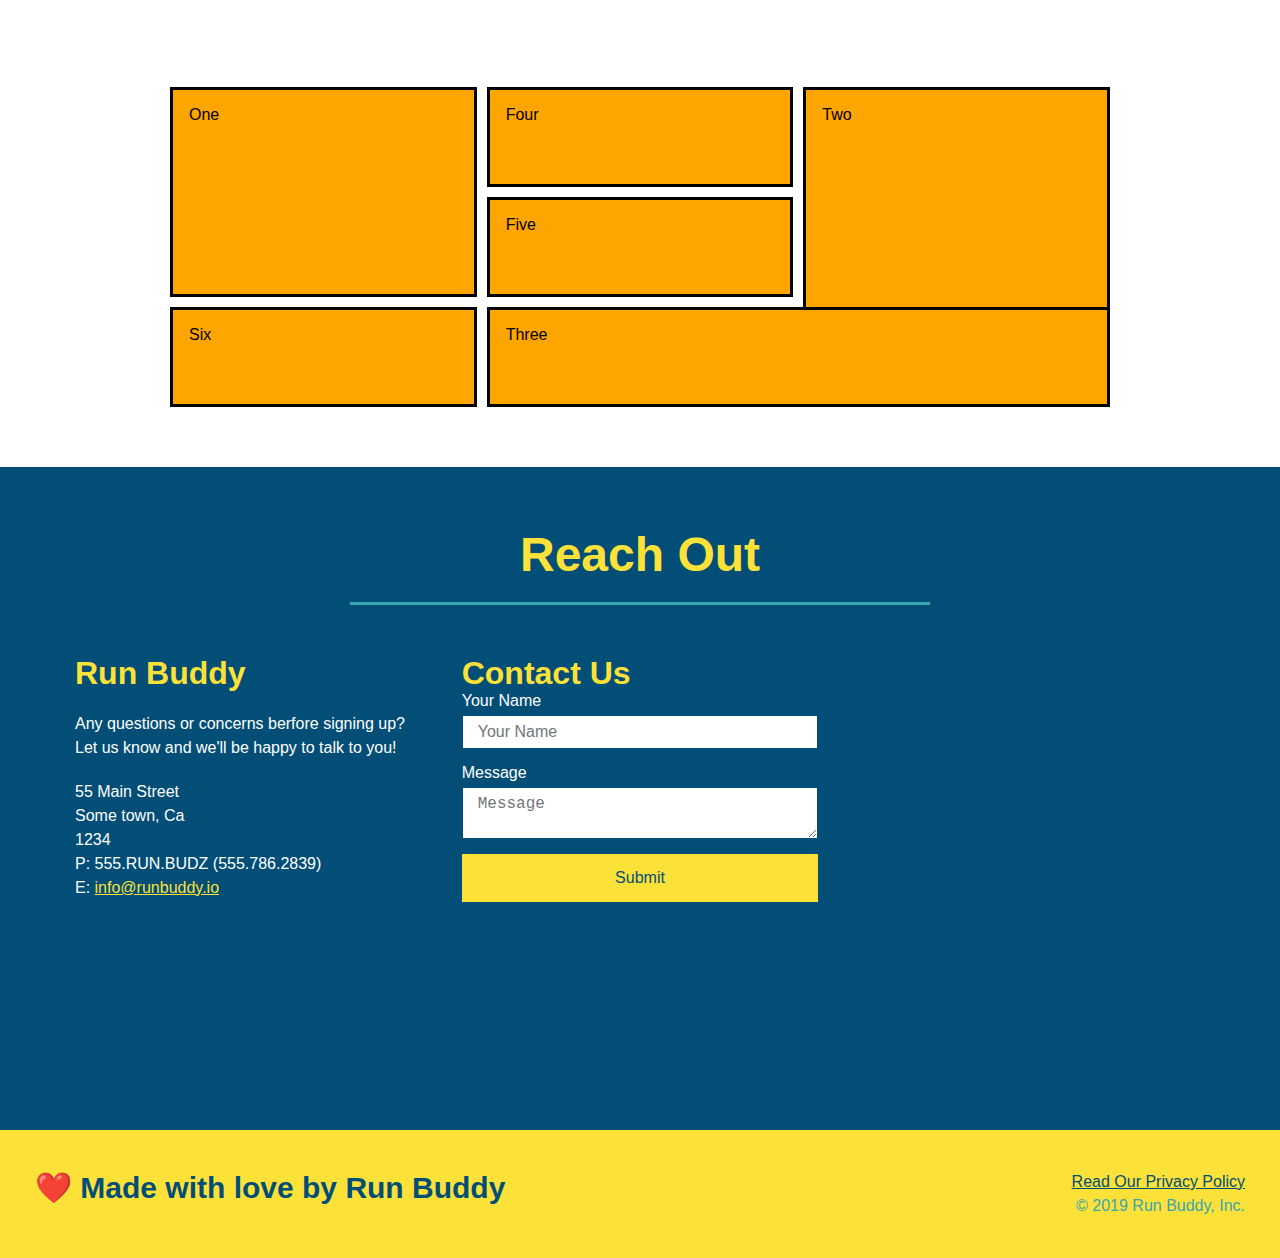
==== commit 1da9c4d5: "2.4.9 working on the grid" ====
--- a/index.html
+++ b/index.html
@@ -198,17 +198,18 @@
                 </article>
             </div>
         </section>
+
+
         <!--"Service plans" Section-->
         <section id="service-plans" class="services">
             <div class="service-grid-container">
-                <div class="service-grid-item">One</div>
-                <div class="service-grid-item">Two</div>
-                <div class="service-grid-item">Three</div>
-                <div class="service-grid-item">Four</div>
-                <div class="service-grid-item">Fix</div>
-                <div class="service-grid-item">Six</div>
-            </div>
-
+                <div class="service-grid-item box1">One</div>
+                <div class="service-grid-item box2">Two</div>
+                <div class="service-grid-item box3">Three</div>
+                <div class="service-grid-item box4">Four</div>
+                <div class="service-grid-item box5">Five</div>
+                <div class="service-grid-item box6">Six</div>
+            </div>
         </section>
 
 
--- a/assets/css/style.css
+++ b/assets/css/style.css
@@ -408,17 +408,36 @@
 
 /*SERVICE GRID STYLES */
 .service-grid-container {
+    max-width: 940px;
+    margin: 0 auto;
     display: grid;
+    grid-template-columns: repeat(3, 1fr);
+    grid-template-rows: repeat(3, 100px);
+    grid-gap: 10px;
 }
 
 .service-grid-item {
-    width: 200px;
-    height: 50px;
     background-color: orange;
     border: solid;
+    padding: 1em;
     color: black;
 }
 
+.box1 {
+    grid-column: 1/-3; 
+    grid-row: 1/-2; 
+}
+
+.box2 {
+    grid-column: 3/4; 
+    grid-row: 1/-1; 
+}
+
+.box3 {
+    grid-column: 2/ span 2; 
+    grid-row: 3/ span 1; 
+  }
+  
 /* MEDIA QUERY FOR SMALLER DESKTOP SCREENS AND SMALLER */
 @media screen and (max-width: 980px) {
     header {
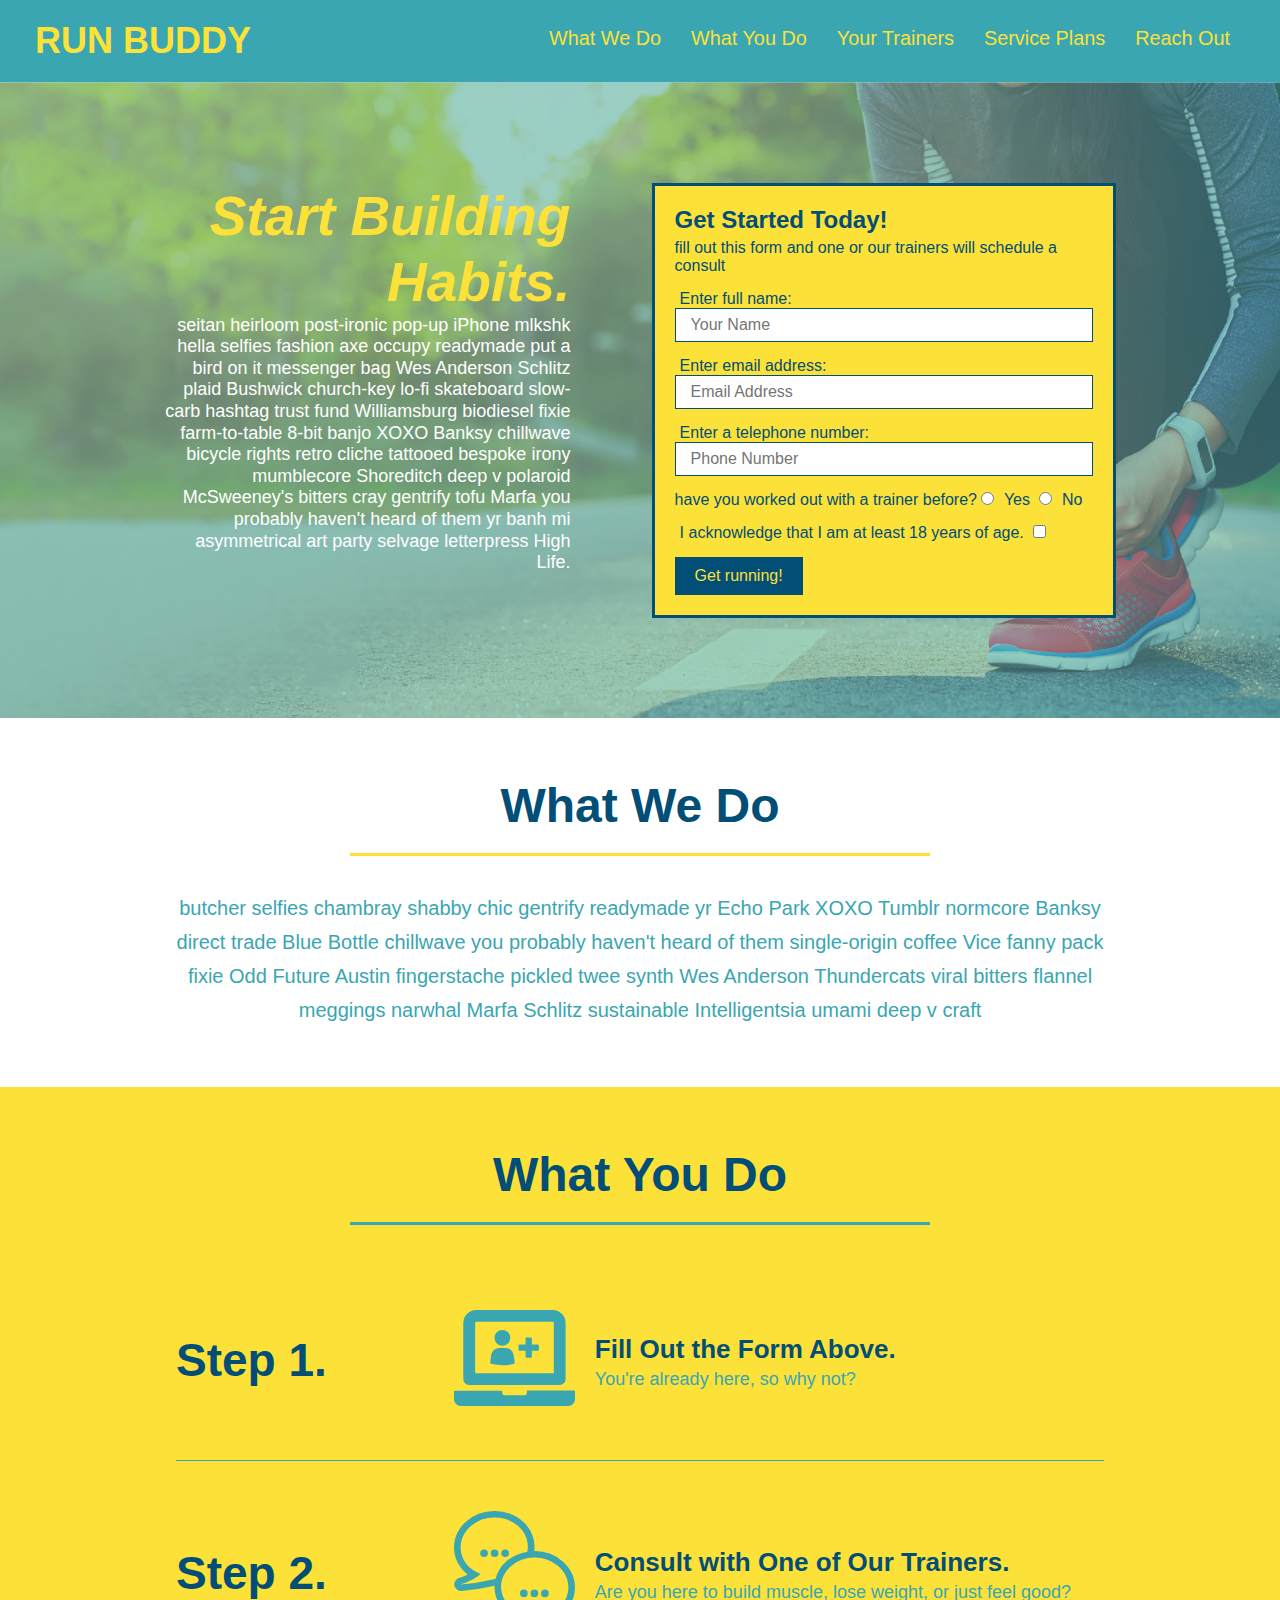
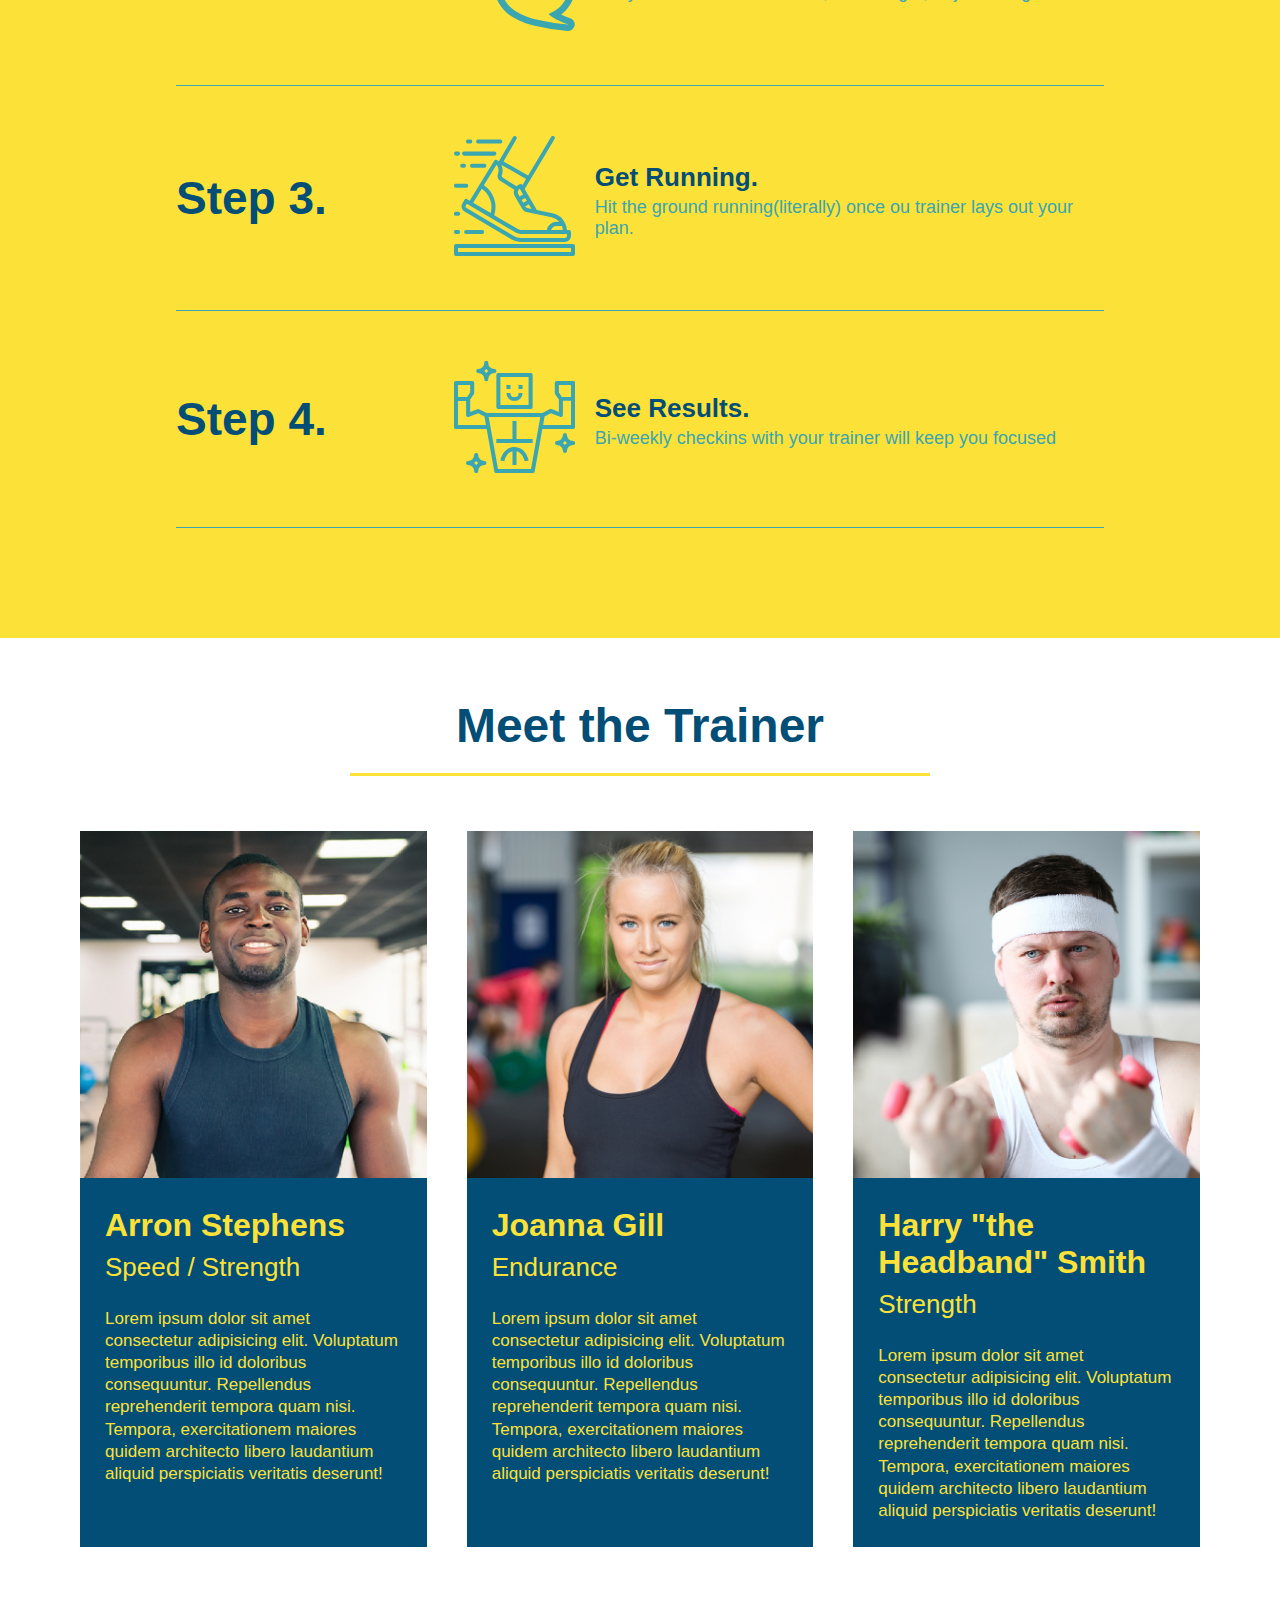
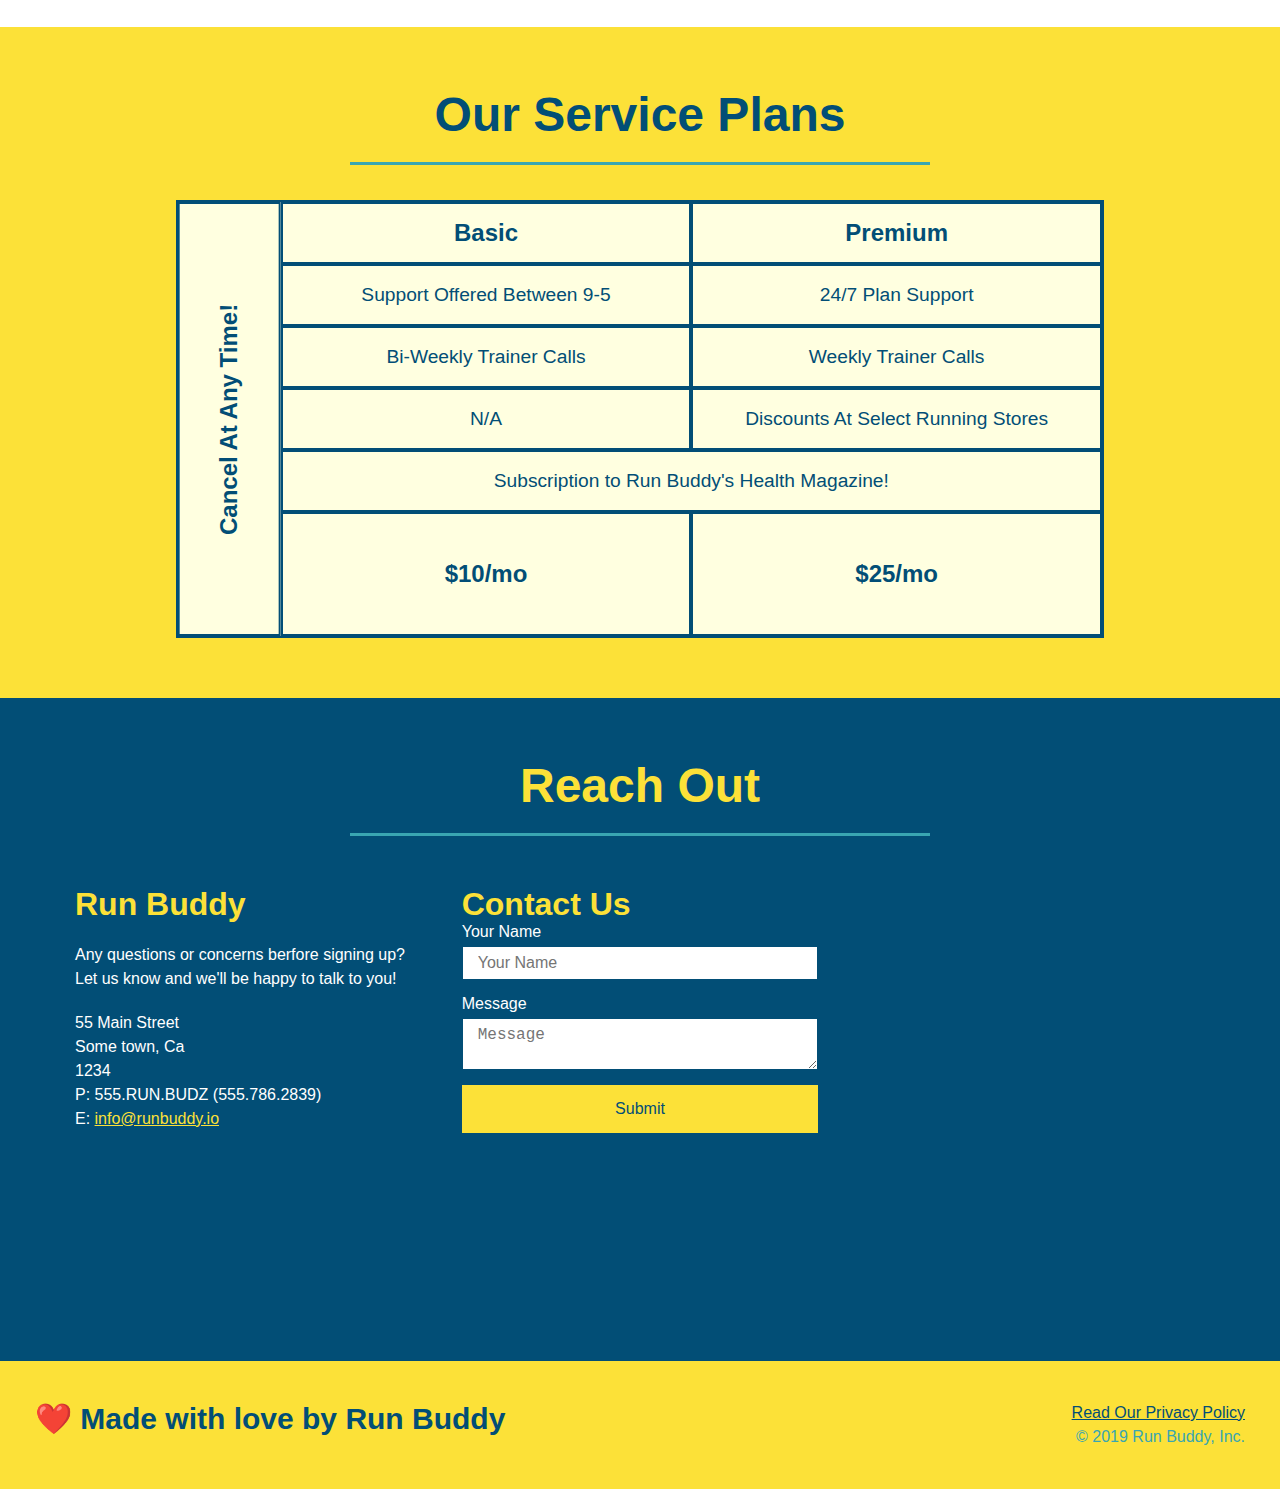
==== commit ad3aab9f: "added service table comparison" ====
--- a/index.html
+++ b/index.html
@@ -202,14 +202,63 @@
 
         <!--"Service plans" Section-->
         <section id="service-plans" class="services">
-            <div class="service-grid-container">
-                <div class="service-grid-item box1">One</div>
-                <div class="service-grid-item box2">Two</div>
-                <div class="service-grid-item box3">Three</div>
-                <div class="service-grid-item box4">Four</div>
-                <div class="service-grid-item box5">Five</div>
-                <div class="service-grid-item box6">Six</div>
-            </div>
+            <h2 class="section-title secondary-border"> Our Service Plans </h2>
+                <div class="service-grid-wrapper">
+                    <div class="service-grid-container">
+                    <!-- Headers -->
+                    <div class="service-grid-item grid-head basic">
+                        Basic
+                    </div>
+                    <div class="service-grid-item grid-head premium">
+                        Premium
+                    </div>
+                    <!-- Body -->
+                    <div class="service-grid-item basic">
+                        Support Offered Between 9-5
+                    </div>
+                    
+                    <div class="service-grid-item premium">
+                        24/7 Plan Support
+                    </div>
+                    
+                    <div class="service-grid-item basic">
+                        Bi-Weekly Trainer Calls
+                    </div>
+                    
+                    <div class="service-grid-item premium">
+                        Weekly Trainer Calls
+                    </div>
+                    
+                    <div class="service-grid-item basic">
+                        N/A
+                    </div>
+                    
+                    <div class="service-grid-item premium">
+                        Discounts At Select Running Stores
+                    </div>
+                    
+                    <div class="service-grid-item both">
+                        Subscription to Run Buddy's Health Magazine!
+                    </div>
+                    
+                    <div class="service-grid-item grid-price grid-price basic">
+                        $10/mo
+                    </div>
+                    
+                    <div class="service-grid-item grid-price grid-price premium">
+                        $25/mo
+                    </div>
+                    
+                    <div class="service-grid-item cancel">
+                        Cancel At Any Time!
+                    </div>
+                        
+                
+                    </div> <!-- div service-grid-container -->
+                </div> <!-- div service-grid-wrapper -->
+
+
+
         </section>
 
 
--- a/assets/css/style.css
+++ b/assets/css/style.css
@@ -406,37 +406,58 @@
     display: flex;
 }
 
-/*SERVICE GRID STYLES */
+/* SERVICE STYLE BEGIN */
+.services {
+    background: #fce138;
+}
+
+.service-grid-wrapper {
+    display: flex;
+    width: 100%;
+    justify-content: center;
+  }
+
 .service-grid-container {
-    max-width: 940px;
-    margin: 0 auto;
+    background: lightyellow;
+    width: 80%;
     display: grid;
-    grid-template-columns: repeat(3, 1fr);
-    grid-template-rows: repeat(3, 100px);
-    grid-gap: 10px;
+    grid-template-columns: 1fr repeat(2, 4fr);
+    grid-template-rows: repeat(5, 1fr) 2fr;
+    border: 2px solid #024e76;
+    color: #024e76;
+    font-size: 1.2rem;
 }
 
 .service-grid-item {
-    background-color: orange;
-    border: solid;
-    padding: 1em;
-    color: black;
-}
-
-.box1 {
-    grid-column: 1/-3; 
-    grid-row: 1/-2; 
-}
-
-.box2 {
-    grid-column: 3/4; 
-    grid-row: 1/-1; 
-}
-
-.box3 {
-    grid-column: 2/ span 2; 
-    grid-row: 3/ span 1; 
-  }
+    padding: 15px 0;
+    border: 2px solid #024e76;
+    display: flex;
+    align-items: center;
+    justify-content: center;
+    text-align: center;
+}
+
+/* specific match */
+.service-grid-item.basic {
+    grid-column: 2 / span 1;
+}
+
+.service-grid-item.both {
+    grid-column: 2 / span 2;
+}
+
+.service-grid-item.cancel {
+    grid-row: 1 / -1;
+    grid-column: 1;
+    writing-mode: vertical-lr;
+    transform: rotate(180deg);
+}
+
+.grid-head, .grid-price, .service-grid-item.cancel {
+    font-size: 1.5rem;
+    font-weight: bold;
+}
+
   
 /* MEDIA QUERY FOR SMALLER DESKTOP SCREENS AND SMALLER */
 @media screen and (max-width: 980px) {
@@ -515,8 +536,33 @@
     .step-text {
         flex: 100%;  
     }
+
+    .service-grid-container {
+        grid-template-columns: 1fr 1fr;
+    }
+    
+    .service-grid-item.basic {
+        grid-column: 1;
+    }
+    
+    .service-grid-item.both {
+        grid-column: 1 / -1;
+    }
+    
+    .service-grid-item.cancel {
+        transform: none;
+        writing-mode: unset;
+        grid-column: 1 / -1;
+        grid-row: -1;
+    }
+
+
+
+
+
   }
   
+
   /* MEDIA QUERY FOR MOBILE PHONES AND SMALLER */
   @media screen and (max-width: 575px) {
 
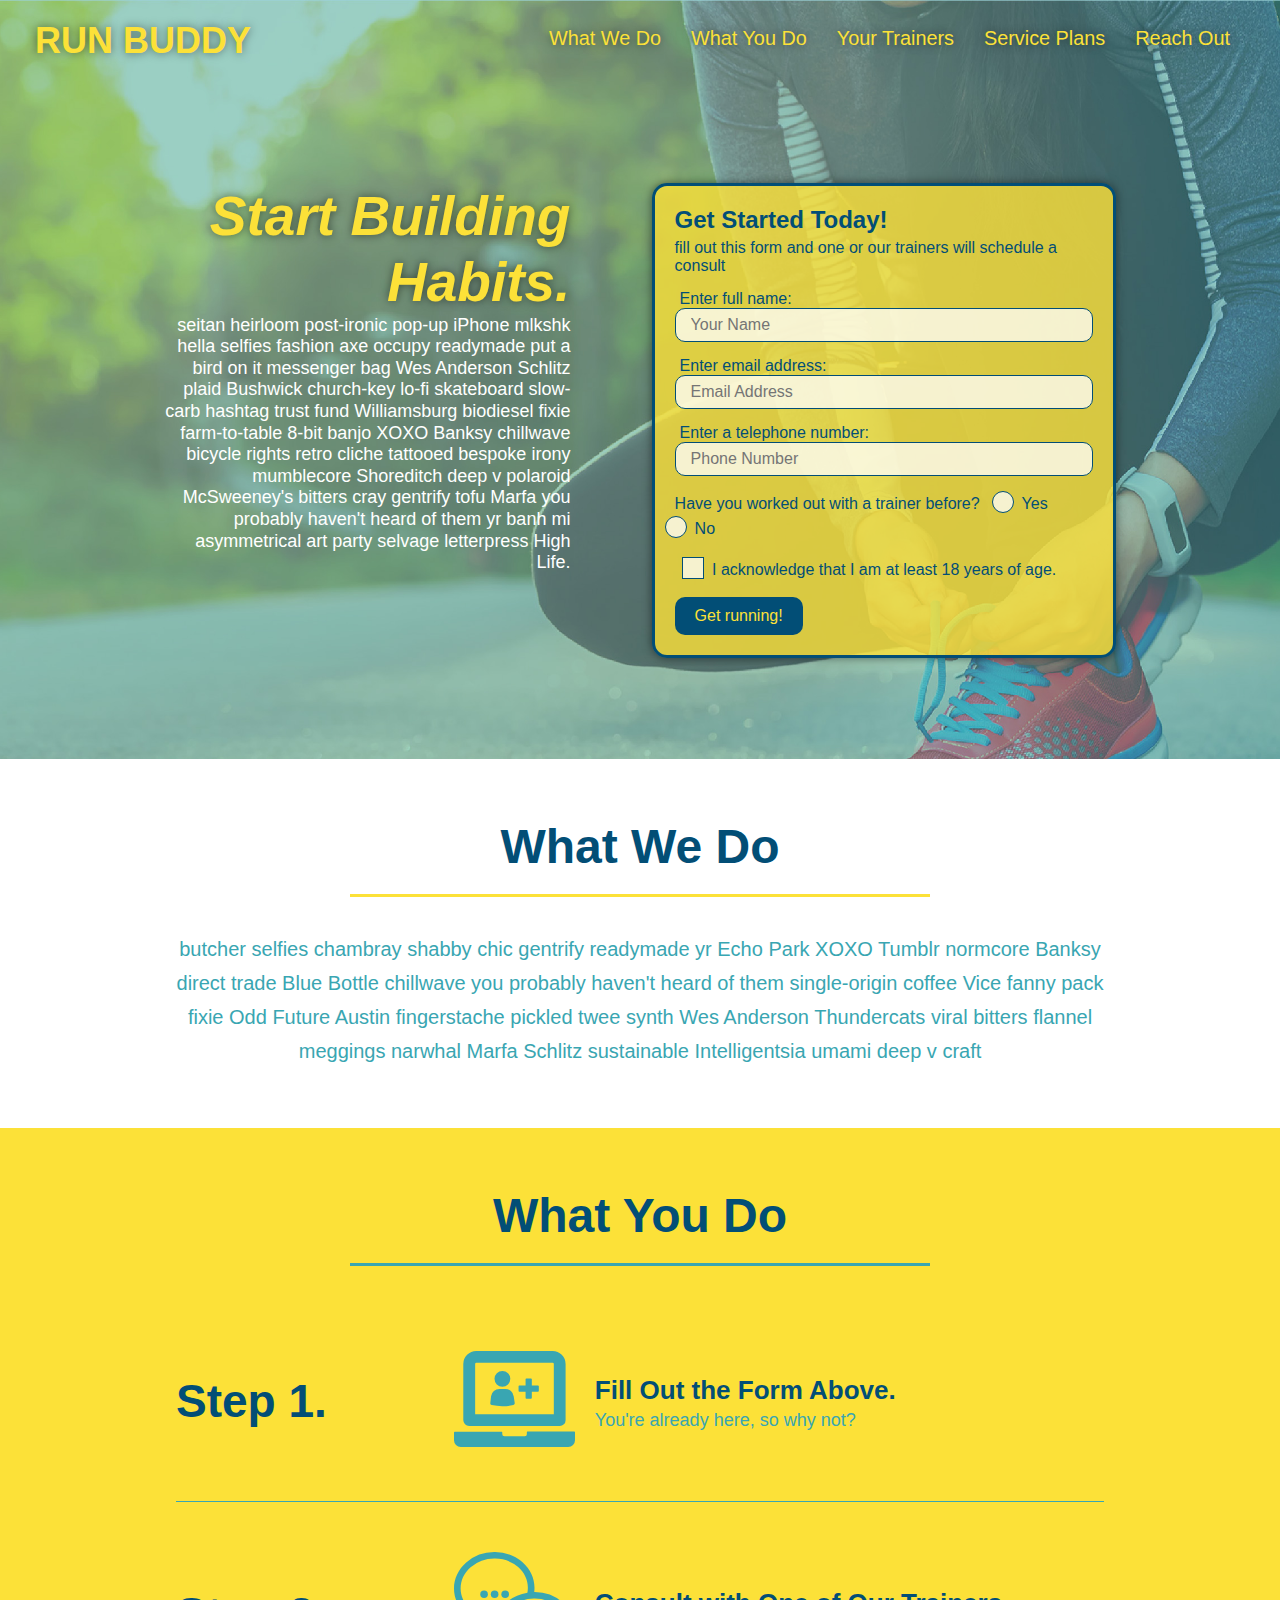
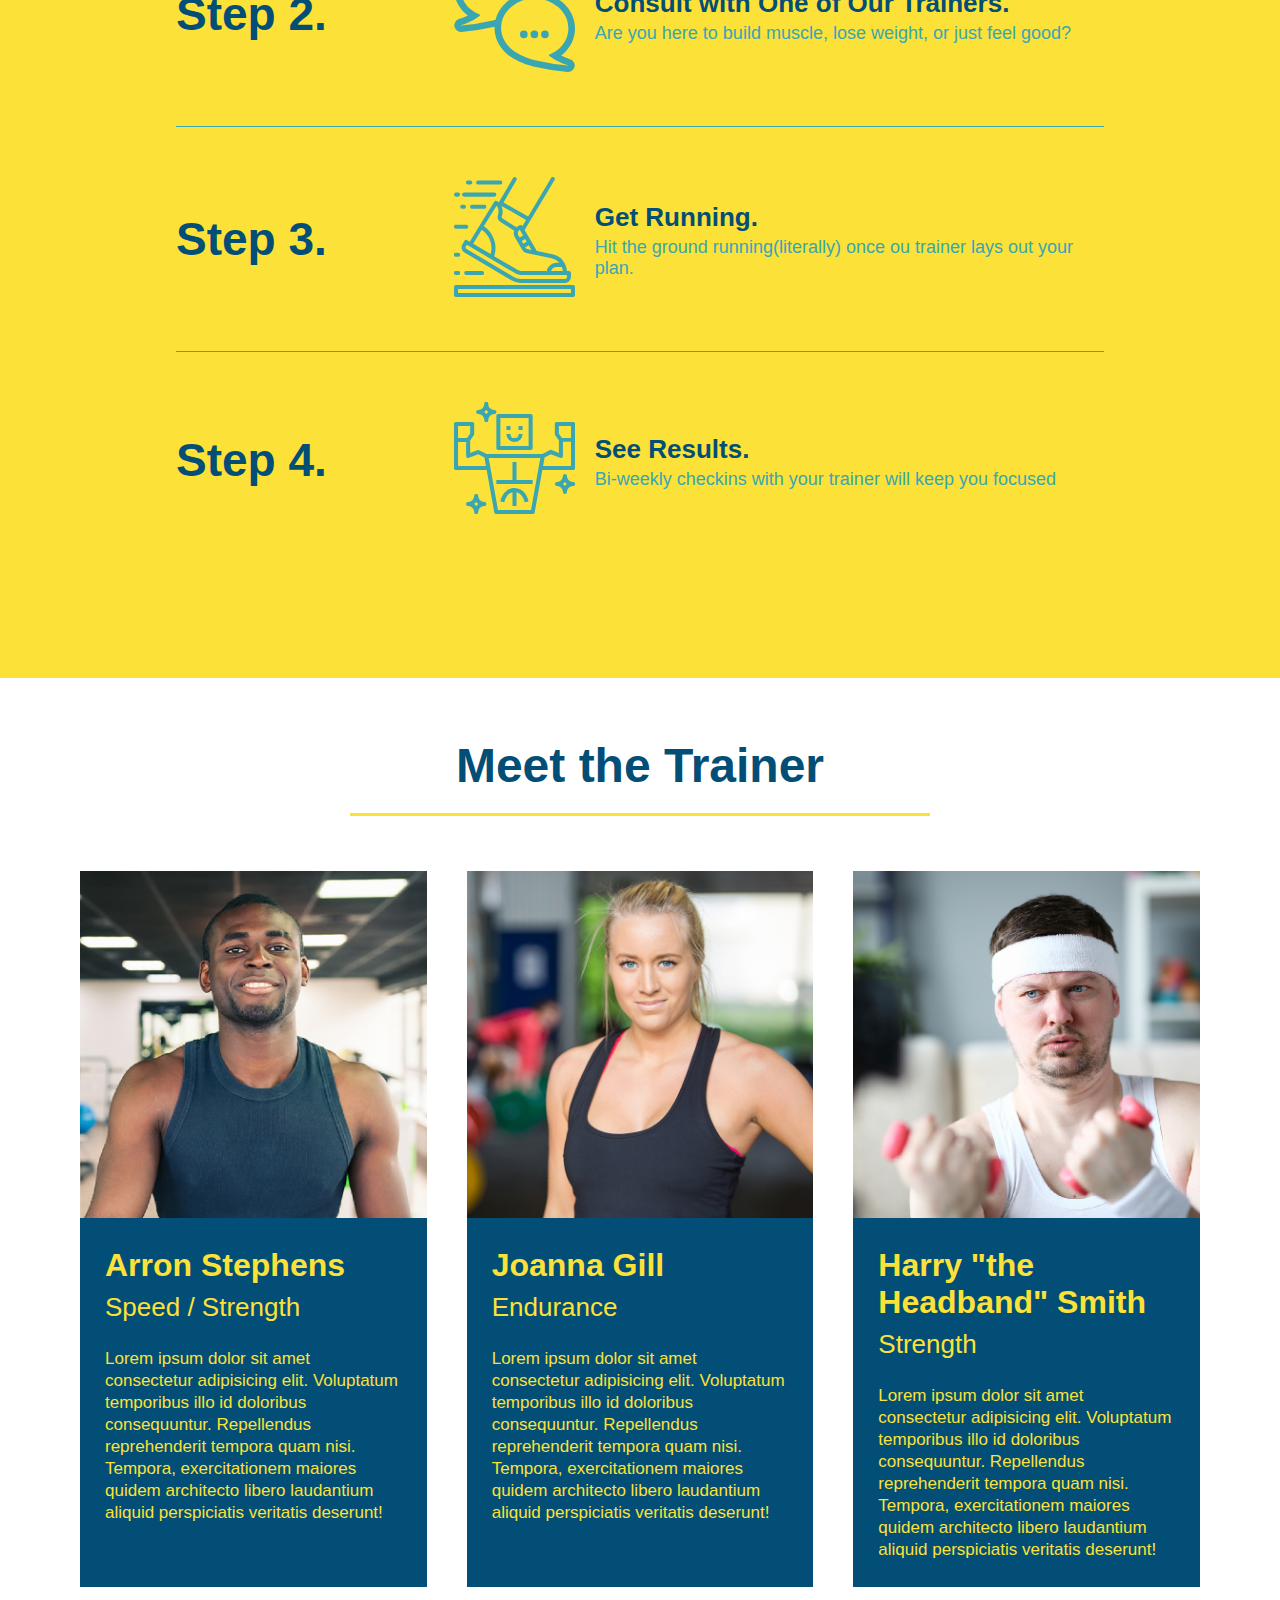
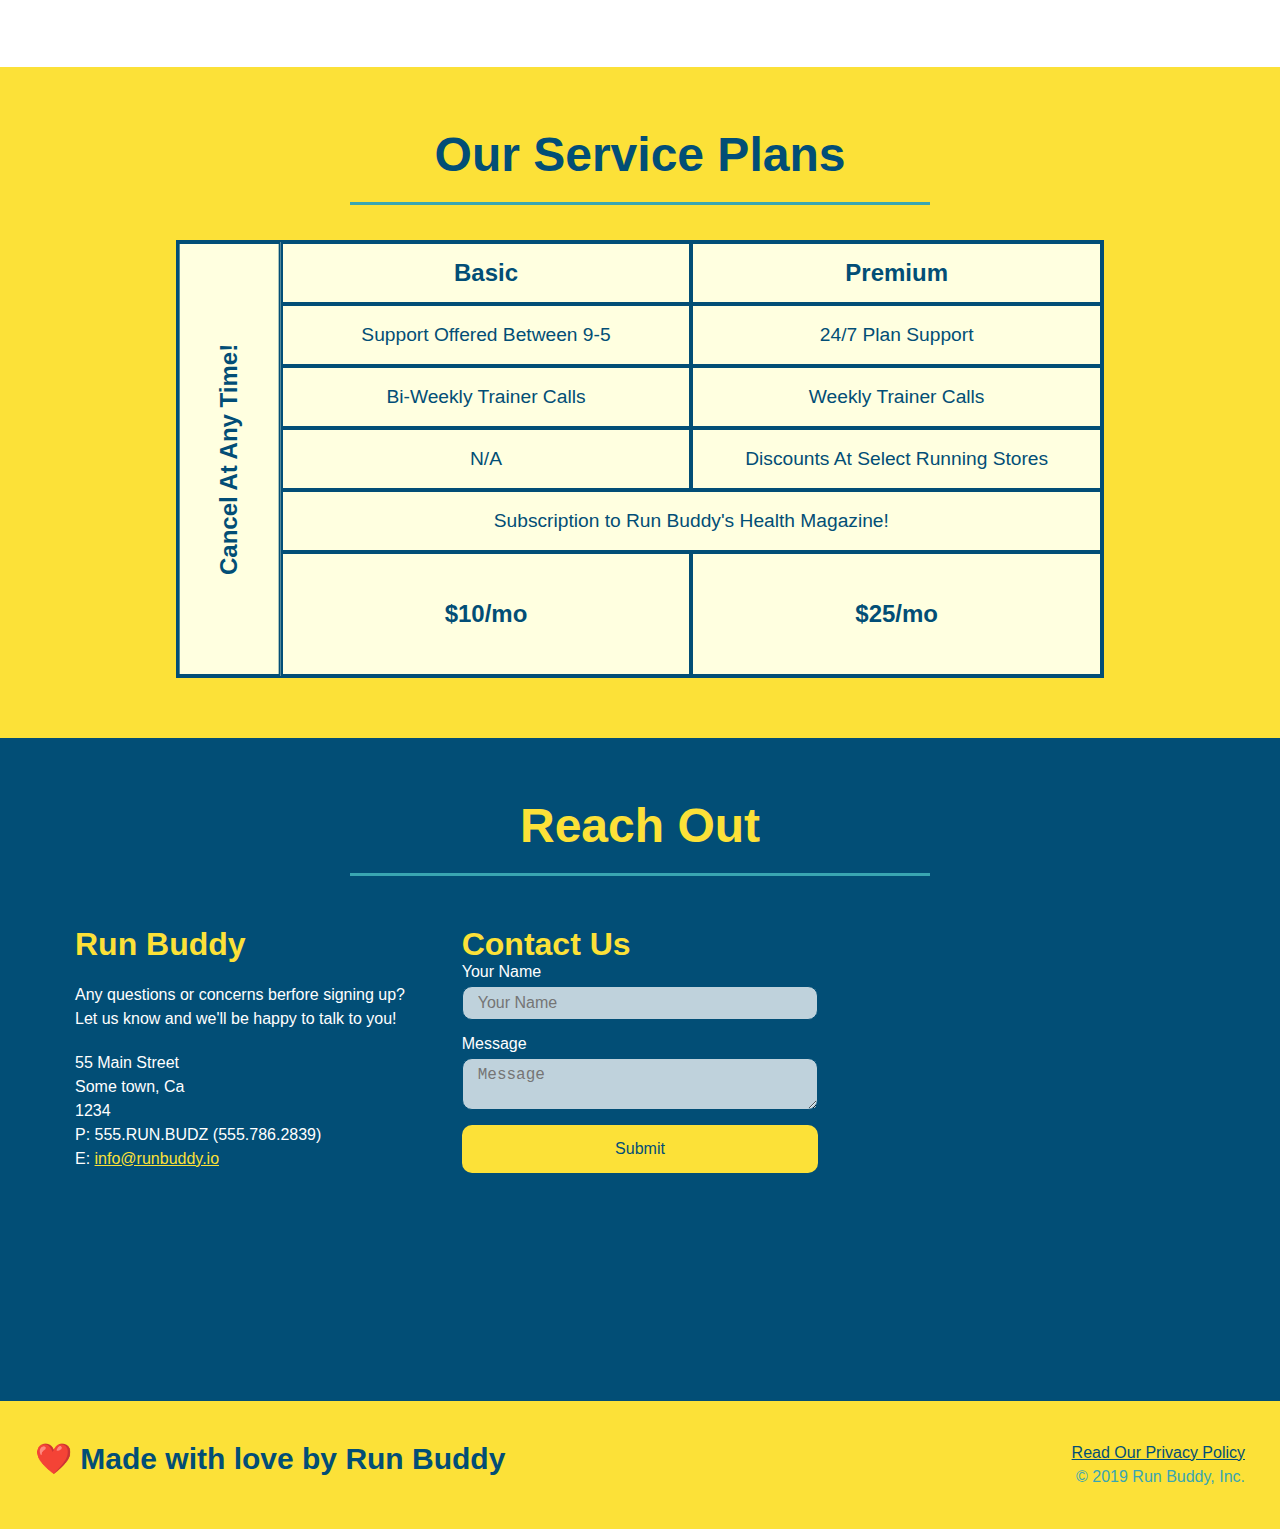
==== commit 168324ab: "final css touches" ====
--- a/index.html
+++ b/index.html
@@ -63,17 +63,21 @@
                     <label for="phone">Enter a telephone number:</label>
                     <input type="tel" placeholder="Phone Number" name="phone" id="phone" class="form-input">
                     <p>
-                        have you worked out with a trainer before?
-                        <input type="radio" name="trainer-confirm" id="trainer-yes"/>
-                        <label for="trainer-yes">Yes</label>
-                        <input type="radio" name="trainer-confirm" id="trainer-no"/>
-                        <label for="trainer-no">No</label>
+                        Have you worked out with a trainer before?
+                        <span class="radio-wrapper">
+                            <input type="radio" name="trainer-confirm" id="trainer-yes" />
+                            <label for="trainer-yes">Yes</label>
+                        </span>
+                        <span class="radio-wrapper">
+                            <input type="radio" name="trainer-confirm" id="trainer-no" />
+                            <label for="trainer-no">No</label>
+                        </span>
                     </p>
                     <p>
-                        <label for="checkbox">
-                            I acknowledge that I am at least 18 years of age.
-                        </label>
-                        <input type="checkbox" name="age-confirm" id="checkbox" />
+                        <span class="checkbox-wrapper">
+                            <input type="checkbox" name="age-confirm" id="checkbox" />
+                            <label for="checkbox">I acknowledge that I am at least 18 years of age.</label>                       
+                        </span>
                     </p>
                     <button type="submit">
                         Get running!
--- a/assets/css/style.css
+++ b/assets/css/style.css
@@ -4,32 +4,46 @@
     box-sizing: border-box;
 }
 
+:root {
+    --primary-color:#fce138;
+    --secondary-color: #024e76;
+    --tertiary-color: #39a6b2;
+}
 
 body {
     /*more on this crazy alphanumerical value in a minute! */
-    color: #39a6b2;
+    color: var(--tertiary-color);
     font-family: helvetica, Arial, sans-serif;
 }
 /* apply styles to <header> */
 
 header {
     padding: 20px 35px;
-    background-color: #39a6b2;
+    background-color: var(--tertiary-color);
+    background-image: url("../images/hero-bg.jpg");
+    background-size: cover;
+    background-position: 80%;
+    background-attachment: fixed;
     display: flex;
     justify-content: space-between;
     flex-wrap: wrap;
+    position: -webkit-sticky;
+    position: sticky;
+    top: 0;
+    z-index: 9999;
 }
 
 header h1 {
     font-weight: bold;
     margin: 0;
     font-size: 36px;
-    color: #fce138;    
+    color: var(--primary-color);
+    text-shadow: 0 0 10px rgba(0, 0, 0, 0.5);    
 }
 
 header a { 
     text-decoration: none;
-    color: #fce138;
+    color: var(--primary-color);
 }
 
 header nav {
@@ -53,10 +67,20 @@
     /*margin: 0 30px;*/
     font-weight: lighter;
     font-size: 1.55vw;
-}
+    text-shadow: 0 0 10px rgba(0, 0, 0, 0.5);   
+}
+
+header nav ul li a:hover{  
+    background: var(--primary-color);
+    color: var(--secondary-color);
+    border-radius: 15px;
+    text-shadow: none;
+}
+
+
 
 footer {
-    background: #fce138;
+    background: var(--primary-color);
     width: 100%;
     padding: 40px 35px;
     display: flex;
@@ -65,7 +89,7 @@
 }
 
 footer h2 {
-    color: #024e76;
+    color: var(--secondary-color);
     font-size: 30px;
     margin: 0;
 }
@@ -76,7 +100,7 @@
 }
 
 footer a {
-    color: #024e76;
+    color: var(--secondary-color);
 }
 
 section {
@@ -87,7 +111,8 @@
 .hero {
     background-image: url("../images/hero-bg.jpg");
     background-size: cover;
-    background-position: center;
+    background-position: 80%;
+    background-attachment: fixed;
     display: flex;
     justify-content: center;
     flex-wrap: wrap;
@@ -106,16 +131,23 @@
   .hero-cta h2 {
     font-style: italic;
     font-size: 55px;
-    color: #fce138;
+    color: var(--primary-color);
+    text-shadow: 0 0 10px rgba(0, 0, 0, 0.5);   
 }
 
 .hero-form {
-    border: 3px solid #024e76;
-    background-color: #fce138;
+    border: 3px solid var(--secondary-color);
+    background-color: rgba(252, 225, 56, 0.8);
     padding: 20px;
-    color:  #024e76;
+    color:  var(--secondary-color);
     width: 40%;
     margin: 3.5%;
+    box-shadow: 0 0 10px rgba(0, 0, 0, 0.5);
+    border-radius: 15px;
+}
+
+.hero-form button:hover {
+    background-color: var(--tertiary-color); 
 }
 
 .hero-form h3 {
@@ -128,12 +160,19 @@
 }
 
 .form-input {
-    border: 1px solid #024e76;
+    border: 1px solid var(--secondary-color);
+    border-radius: 10px;
     display: block;
     padding: 7px 15px;
     font-size: 16px;
     width: 100%;
     margin-bottom: 15px;
+    background-color: rgba(255,255,255,0.75);
+}
+
+.form-input:focus {
+    background-color: rgba(255,255,255,1);
+    outline: none;
 }
 
 .hero-form label {
@@ -141,12 +180,75 @@
 }
 
 .hero-form button {
-    color: #fce138;
-    background-color: #024e76;
+    color: var(--primary-color);
+    background-color: var(--secondary-color);
     border: none;
     padding: 10px 20px;
     font-size: 16px;
-}
+    border-radius: 10px;
+}
+
+.checkbox-wrapper input, .radio-wrapper input {
+    opacity: 0;
+}
+
+.checkbox-wrapper label, .radio-wrapper label {
+    position: relative;
+    left: 10px;
+    margin: 10px;
+    line-height: 1.6;
+}
+
+.checkbox-wrapper label::before, .radio-wrapper label::before {
+    content: "";
+    height: 20px;
+    width: 20px;
+    background: rgba(255, 255, 255, 0.75);  
+    border: 1px solid var(--secondary-color);  
+    position: absolute;
+    top: -4px;
+    left: -30px;
+}
+
+.radio-wrapper label::before {
+    border-radius: 50%;
+}
+
+.radio-wrapper label::after {
+    content: "";
+    width: 20px;
+    height: 20px;
+    border-radius: 50%;
+    background: var(--secondary-color);
+    position: absolute;
+    left: -29px;
+    top: -3px;
+    background-image: radial-gradient(circle, var(--tertiary-color), var(--secondary-color));
+
+}
+  
+.checkbox-wrapper label::after {
+    content: "";
+    height: 6px;
+    width: 14px;
+    border-left: 2px solid var(--secondary-color);
+    border-bottom: 2px solid var(--secondary-color);
+    position: absolute;
+    left: -26px;
+    top: 1px;
+    transform: rotate(-58deg);
+}
+
+.checkbox-wrapper input + label::after, 
+.radio-wrapper input + label::after {
+  content: none;
+}
+
+.checkbox-wrapper input:checked + label::after, 
+.radio-wrapper input:checked + label::after {
+  content: "";
+}
+
 /* Hero Style End */
 
 /* Removed for implementation of flexbox
@@ -157,17 +259,17 @@
 /* removed due to cosolitdation
 .intro h2 {
     font-size: 55px;
-    color: #024e76;
+    color: var(--secondary-color);
     margin-bottom: 35px;
     padding: 0 100px 20px 100px;
     border-bottom: 3px solid;
-    border-color: #fce138;
+    border-color: var(--primary-color);
     display: inline-block;
 }*/
 
 .intro p {
     line-height: 1.7;
-    color: #39a6b2;
+    color: var(--tertiary-color);
     width: 80%;
     font-size: 20px;
     margin: 0 auto;
@@ -176,33 +278,36 @@
 
 .steps {
     /*text-align: center; -Removed for implementation of flexbox*/
-    background: #fce138;
+    background: var(--primary-color);
 }
 
 .step {
     margin: 50px auto;
     padding-bottom: 50px;
     width: 80%;
-    border-bottom: 1px solid #39a6b2;
     display: flex;
     flex-wrap: wrap;
     align-items: center;
     justify-content: space-between;
 }
 
+.step:not(:last-child) {
+    border-bottom: 1px solid var(--tertiary-color);  
+}
+
 /* removed due to cosolitdation
 .steps h2 {
     font-size: 55px;
-    color: #024e76;
+    color: var(--secondary-color);
     margin-bottom: 35px;
     padding: 0 100px 20px 100px;
     border-bottom: 3px solid;
-    border-color: #39a6b2;
+    border-color: var(--tertiary-color);
 }*/
 
 .section-title {
     font-size: 48px; /*orignally 55px*/
-    color: #024e76;
+    color: var(--secondary-color);
     /* Removed for implementation of flexbox
     margin-bottom: 35px;
     padding: 0 100px 20px 100px;
@@ -215,11 +320,11 @@
 }
 
 .primary-border {
-    border-color: #fce138;
+    border-color: var(--primary-color);
 }
 
 .secondary-border {
-    border-color: #39a6b2;
+    border-color: var(--tertiary-color);
 }
 
 /*.steps div {
@@ -232,7 +337,7 @@
 }*/
 
 .step h3 {
-    color: #024e76;
+    color: var(--secondary-color);
     font-size: 46px;
     /*margin-top: 10px;*/
     flex: 1 30%;
@@ -241,11 +346,11 @@
 .step-text h4{
     font-size: 26px;
     line-height: 1.5;
-    color: #024e76;
+    color: var(--secondary-color);
 }
 
 .step-text p {
-    color: #39a6b2;
+    color: var(--tertiary-color);
     font-size: 18px;
 }
 
@@ -272,6 +377,8 @@
 /*.steps span {
     font-size: 38px;
 }*/
+
+
 
 /*trainers Style start*/
 .trainers {
@@ -286,8 +393,8 @@
 .trainer {
     /*width: 900px;-- Removed for creation of trainer cards*/
     margin: 20px;
-    background: #024e76;
-    color: #fce138;
+    background: var(--secondary-color);
+    color: var(--primary-color);
     /*overflow: auto;-- Removed for creation of trainer cards*/
     flex: 1;
 
@@ -331,11 +438,11 @@
 /* REACH OUT STYLES START */
 .contact {
     /*text-align: center; --  Removed for implementation of flexbox*/
-    background: #024e76;
+    background: var(--secondary-color);
 }
 
 .contact h2 {
-    color: #fce138
+    color: var(--primary-color)
 }
 
 .contact-info iframe {
@@ -353,7 +460,7 @@
 }
 
 .contact-info h3 {
-    color: #fce138;
+    color: var(--primary-color);
     font-size: 32px;
 }
 
@@ -365,7 +472,7 @@
 }
 
 .contact-info a {
-    color: #fce138;
+    color: var(--primary-color);
 }
 
 .contact-info {
@@ -380,26 +487,39 @@
 }    
 
 .contact-form input, .contact-form textarea {
-    border: 1px solid #024e76;
+    border: 1px solid var(--secondary-color);
+    border-radius: 10px;
     display: block;
     padding: 7px 15px;
     font-size: 16px;
-    color: #024e76;
+    color: var(--secondary-color);
     width: 100%;
     margin-bottom: 15px;
     margin-top: 5px;
+    background-color: rgba(255,255,255,0.75);
+}
+
+.contact-form input:focus, .contact-form textarea:focus {
+    background-color: rgba(255,255,255,1);
+    outline: none;
 }
 
 .contact-form button {
     width: 100%;
     border: none;
-    background: #fce138;
-    color: #024e76;
+    border-radius: 10px;
+    background: var(--primary-color);
+    color: var(--secondary-color);
     text-align: center;
     padding: 15px 0;
     font-size: 16px;
 }
 
+.contact-form button:hover {
+    color: var(--primary-color);
+    background: var(--tertiary-color);
+}
+
 /* REACH OUT STYLES END */
 
 .flex-row {
@@ -408,7 +528,7 @@
 
 /* SERVICE STYLE BEGIN */
 .services {
-    background: #fce138;
+    background: var(--primary-color);
 }
 
 .service-grid-wrapper {
@@ -423,14 +543,14 @@
     display: grid;
     grid-template-columns: 1fr repeat(2, 4fr);
     grid-template-rows: repeat(5, 1fr) 2fr;
-    border: 2px solid #024e76;
-    color: #024e76;
+    border: 2px solid var(--secondary-color);
+    color: var(--secondary-color);
     font-size: 1.2rem;
 }
 
 .service-grid-item {
     padding: 15px 0;
-    border: 2px solid #024e76;
+    border: 2px solid var(--secondary-color);
     display: flex;
     align-items: center;
     justify-content: center;
@@ -464,6 +584,7 @@
     header {
         padding-bottom: 0;
         justify-content: center;
+        position: relative;
     }
     
     header h1 {
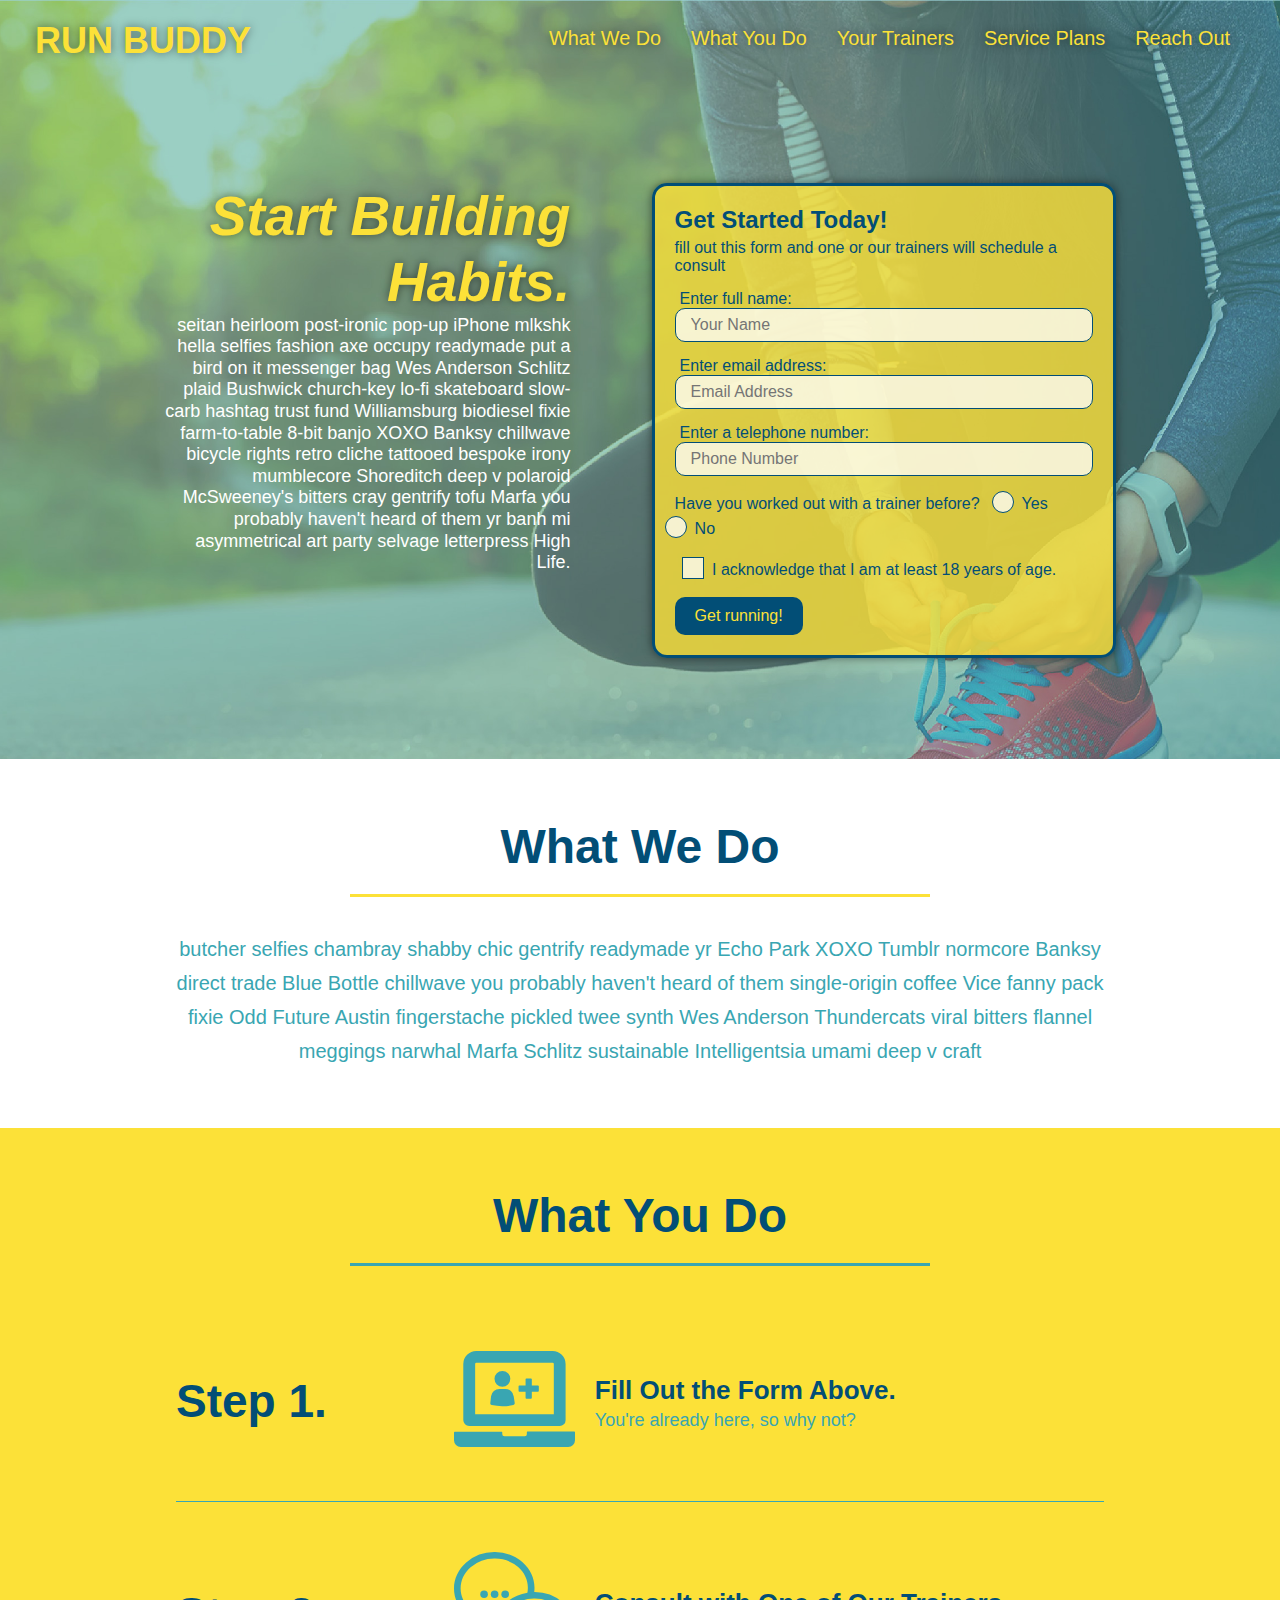
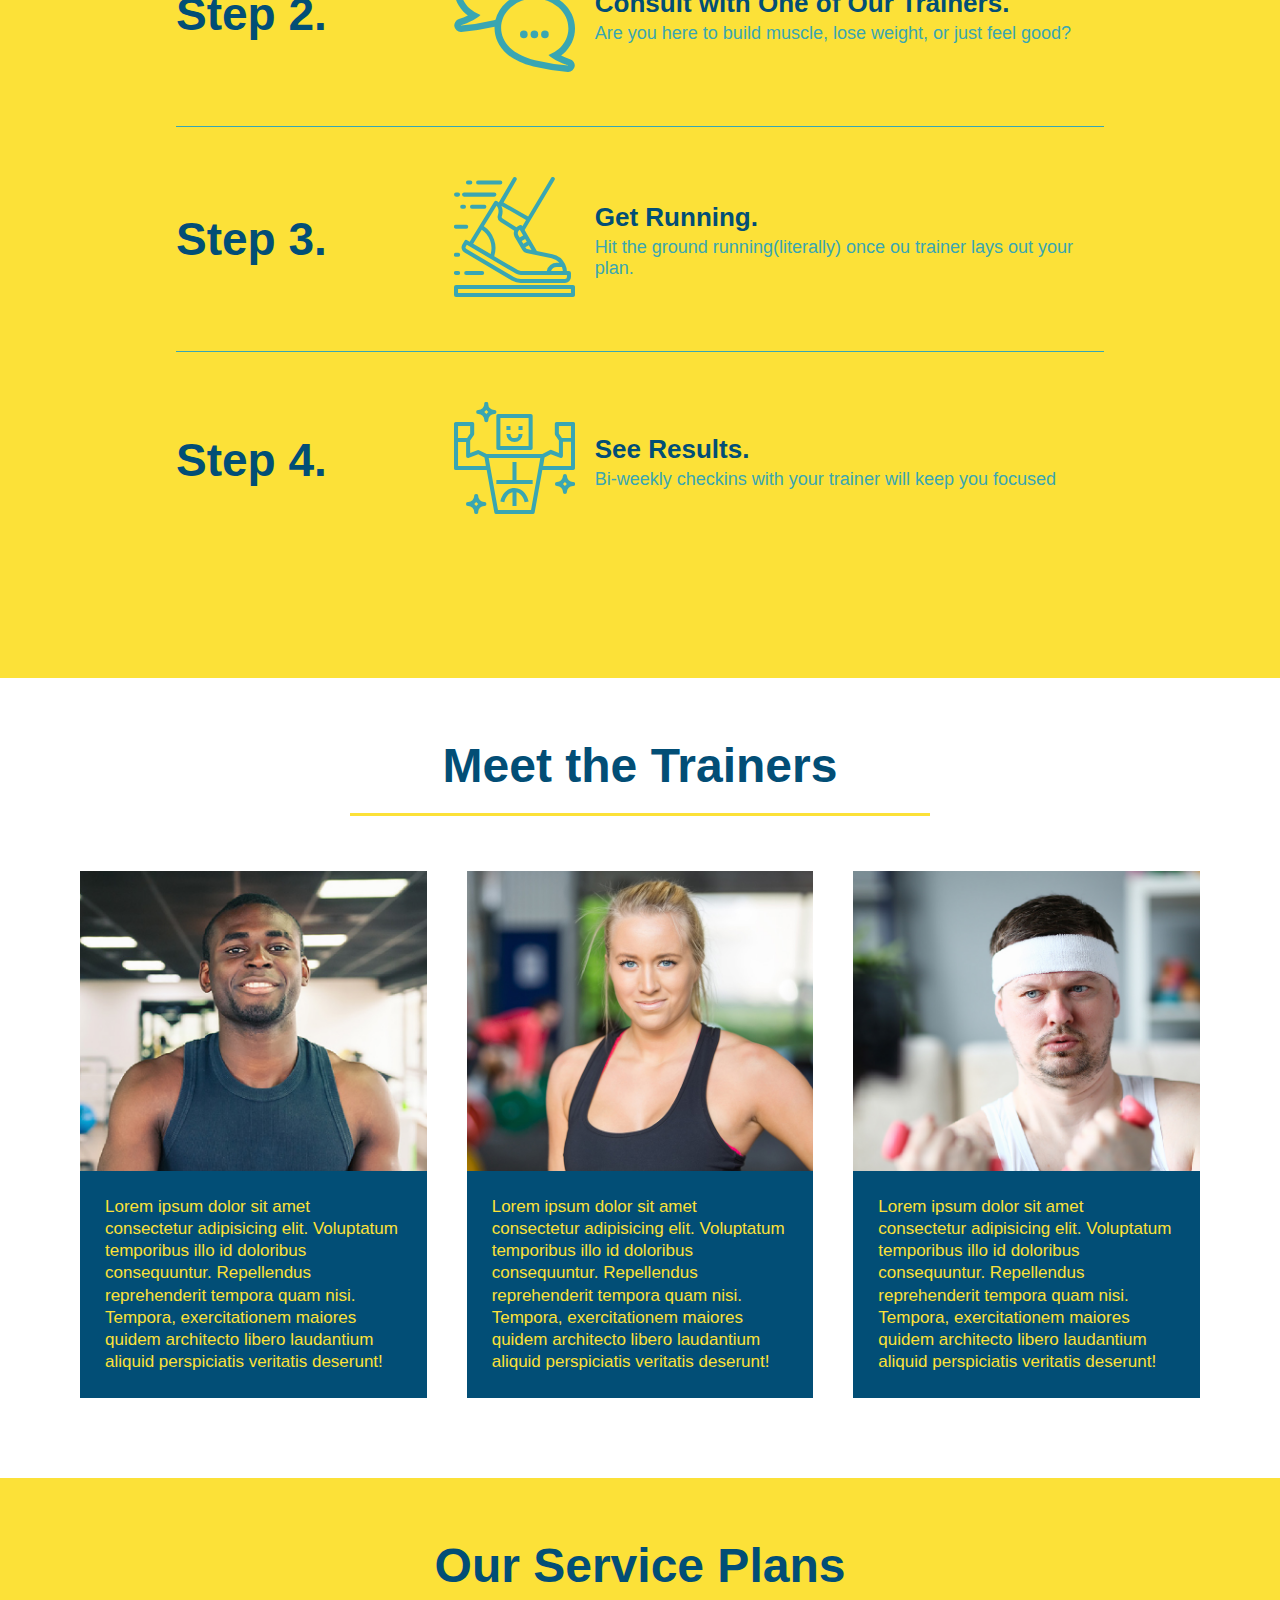
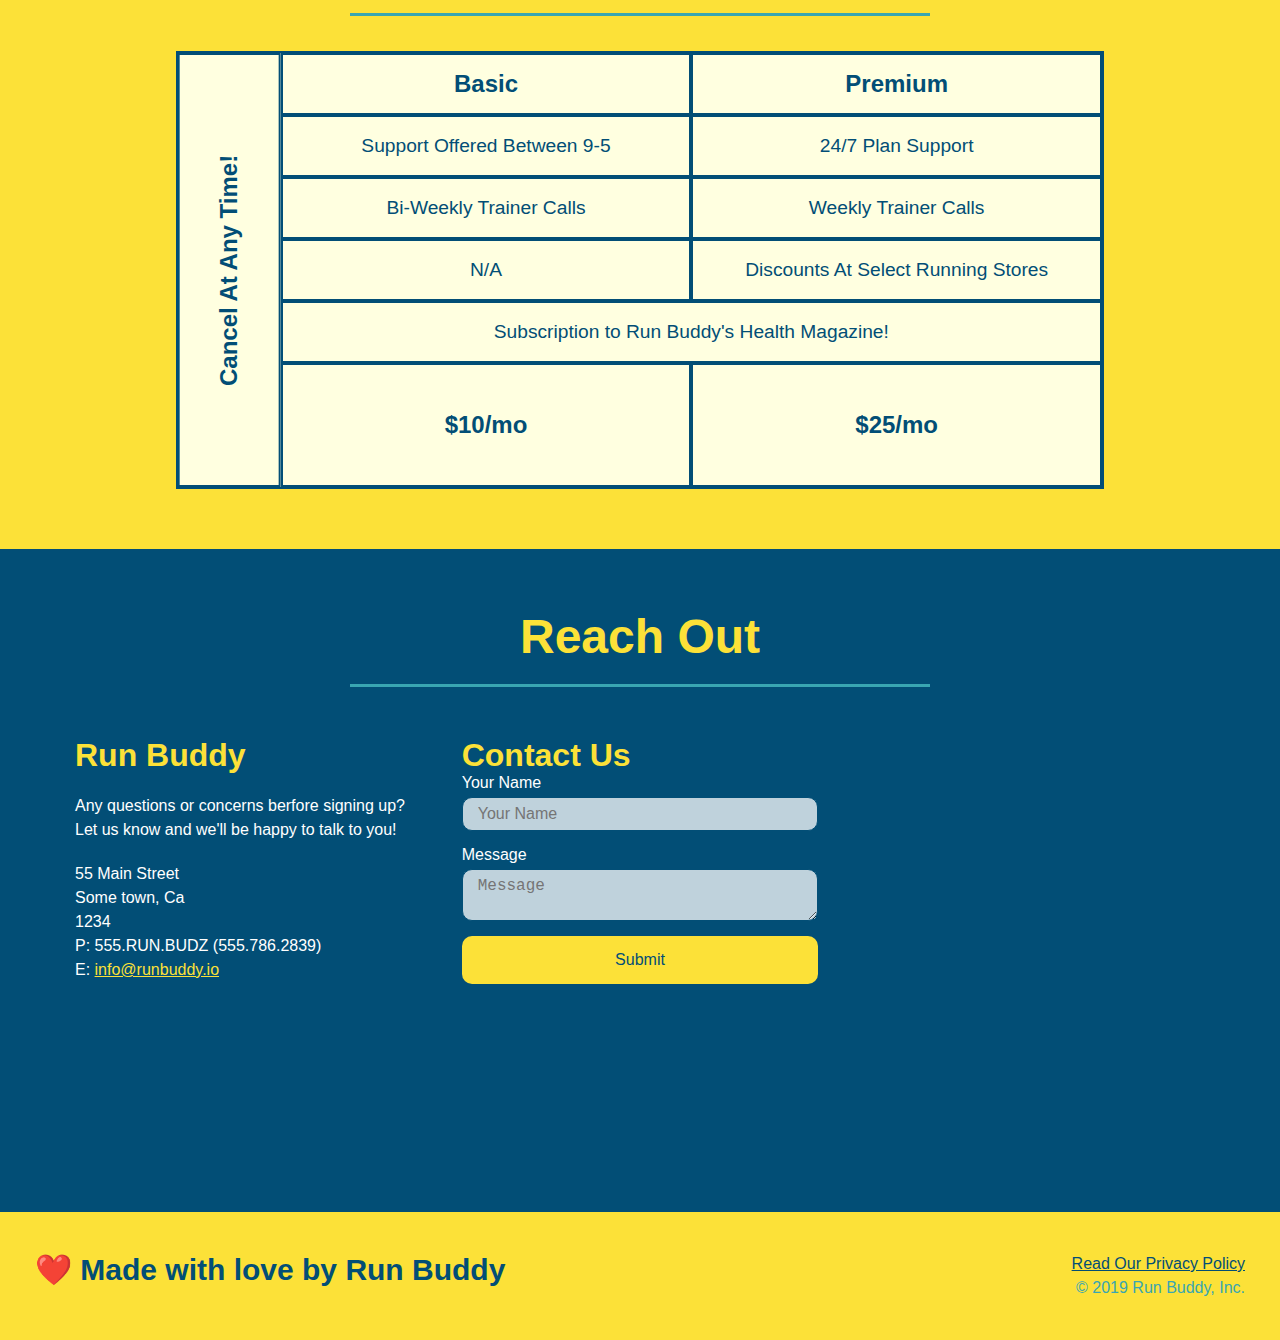
==== commit 0a30d9b6: "Trainer hover animation" ====
--- a/index.html
+++ b/index.html
@@ -165,37 +165,58 @@
         
         <section id="your-trainers">
             <div class="flex-row">
-                <h2 class="section-title primary-border">Meet the Trainer</h2>
+                <h2 class="section-title primary-border">Meet the Trainers</h2>
             </div>
             <div class="trainers">
                 <!-- First Trainer Bio -->
+                 <!--<img src="./assets/images/trainer-1.jpg" alt="Arron Stephens in his workout clothes, ready to pump iron">-->
                 <article class="trainer">
-                    <img src="./assets/images/trainer-1.jpg" alt="Arron Stephens in his workout clothes, ready to pump iron">
+                    <div class="trainer-img trainer-1">
+                        <div>
+                            <h3>Arron Stephens</h3>
+                            <h4>Speed / Strength</h4>
+                        </div>
+                    </div>    
                     <div class="trainer-bio">
-                        <h3 class="trainer-name">Arron Stephens</h3>
-                        <h4 class="trainer-role">Speed / Strength</h4>
+                        <!-- re-add name and role here  will be hidden on destop / visible on mobile-->
+                        <h3>Arron Stephens</h3>
+                        <h4>Speed / Strength</h4>                    
                         <p>Lorem ipsum dolor sit amet consectetur adipisicing elit. Voluptatum temporibus illo id doloribus consequuntur. Repellendus reprehenderit tempora quam nisi. Tempora, exercitationem maiores quidem architecto libero laudantium aliquid perspiciatis veritatis deserunt!
                         </p>
                     </div>
                 </article>
                 
                 <!-- Second Trainer Bio -->
+                <!--<img src="./assets/images/trainer-2.jpg" alt="Joanna Gill cooling off after a workout">-->
                 <article class="trainer">
-                    <img src="./assets/images/trainer-2.jpg" alt="Joanna Gill cooling off after a workout">
+                    <div class="trainer-img trainer-2">
+                        <div>
+                            <h3>Joanna Gill</h3>
+                            <h4>Endurance</h4>
+                        </div>
+                    </div>
                     <div class="trainer-bio">
-                        <h3 class="trainer-name">Joanna Gill</h3>
-                        <h4 class="trainer-role">Endurance</h4>
-                        <p>Lorem ipsum dolor sit amet consectetur adipisicing elit. Voluptatum temporibus illo id doloribus consequuntur. Repellendus reprehenderit tempora quam nisi. Tempora, exercitationem maiores quidem architecto libero laudantium aliquid perspiciatis veritatis deserunt!
+                         <!-- re-add name and role here  will be hidden on destop / visible on mobile-->
+                         <h3>Joanna Gill</h3>
+                         <h4>Endurance</h4>                
+                         <p>Lorem ipsum dolor sit amet consectetur adipisicing elit. Voluptatum temporibus illo id doloribus consequuntur. Repellendus reprehenderit tempora quam nisi. Tempora, exercitationem maiores quidem architecto libero laudantium aliquid perspiciatis veritatis deserunt!
                         </p>
                     </div>
                 </article>
 
                 <!-- Third Trainer Bio -->
+                <!-- <img src="./assets/images/trainer-3.jpg" alt= "Harry Smith wearing a headband and lifting comically small pink weights">-->
                 <article class="trainer">
-                    <img src="./assets/images/trainer-3.jpg" alt= "Harry Smith wearing a headband and lifting comically small pink weights">
+                    <div class="trainer-img trainer-3">
+                        <div>
+                            <h3>Harry "the Headband" Smith</h3>
+                            <h4>Strength</h4>
+                        </div>
+                    </div>
                     <div class="trainer-bio">
-                        <h3 class="trainer-name">Harry "the Headband" Smith</h3>
-                        <h4 class="trainer-role">Strength</h4>
+                        <!-- re-add name and role here  will be hidden on destop / visible on mobile-->
+                        <h3>Harry "the Headband" Smith</h3>
+                        <h4>Strength</h4>
                         <p>Lorem ipsum dolor sit amet consectetur adipisicing elit. Voluptatum temporibus illo id doloribus consequuntur. Repellendus reprehenderit tempora quam nisi. Tempora, exercitationem maiores quidem architecto libero laudantium aliquid perspiciatis veritatis deserunt!
                         </p>
                     </div>
--- a/assets/css/style.css
+++ b/assets/css/style.css
@@ -390,6 +390,7 @@
     flex-wrap: wrap;
     justify-content: space-around;
 }
+
 .trainer {
     /*width: 900px;-- Removed for creation of trainer cards*/
     margin: 20px;
@@ -400,10 +401,72 @@
 
 }
 
+/* removed to add animation to trainer cards
 .trainer img {
     width: 100%;
-    /*float: left;-- Removed for creation of trainer cards*/
-}
+    /*float: left;-- Removed for creation of trainer cards
+}  */
+
+.trainer-img {
+    width: 100%;
+    min-height: 300px;
+    background-size: cover;
+    display: flex;
+    padding: 15px;
+    align-items: flex-end;
+    position: relative;
+    overflow: hidden;
+}
+
+.trainer-img::after {
+    content: "";
+    height: 100%;
+    width: 100%;
+    background: linear-gradient( rgba(252, 225, 56, 0.3), var(--secondary-color));
+    position: absolute;
+    top: 0;
+    left: 0;
+    opacity: 0;
+    transition: .5s;
+}
+
+.trainer:hover .trainer-img::after{
+    opacity: 1;
+}
+
+.trainer:hover .trainer-img h3, .trainer:hover .trainer-img h4 {
+    top: 0px;
+}
+
+.trainer-1 {
+    background-image: url("../images/trainer-1.jpg");
+}
+
+.trainer-2 {
+    background-image: url("../images/trainer-2.jpg");
+}
+
+.trainer-3 {
+    background-image: url("../images/trainer-3.jpg");
+}
+
+.trainer-img h3 {
+    position: relative;
+    z-index: 1;
+    font-size: 28px;
+    margin-bottom: 5px;
+    top: 200px;
+    transition: .6s;
+}
+
+.trainer-img h4 {
+    position: relative;
+    z-index: 1;
+    font-size: 22px;
+    top: 200px;
+    transition: .6s;
+}
+
 
 .trainer-bio {
     padding: 25px;
@@ -421,13 +484,14 @@
 
 .trainer-bio h3 {
     font-size: 32px;
-    margin-bottom: 8px;
+    display: none;
 }
 
 .trainer-bio h4 {
     font-weight: lighter;
-    font-size: 26px;
-    margin-bottom: 25px;
+    font-size: 22px;
+    margin-bottom: 15px;
+    display: none;
 }
 
 .trainer-bio p {
@@ -577,7 +641,6 @@
     font-size: 1.5rem;
     font-weight: bold;
 }
-
   
 /* MEDIA QUERY FOR SMALLER DESKTOP SCREENS AND SMALLER */
 @media screen and (max-width: 980px) {
@@ -677,9 +740,13 @@
         grid-row: -1;
     }
 
-
-
-
+    .trainer-img h3, .trainer-img h4, .trainer-img::after {
+        display: none;
+    }
+
+    .trainer-bio h3, .trainer-bio h4 {
+        display: block;
+    }
 
   }
   
